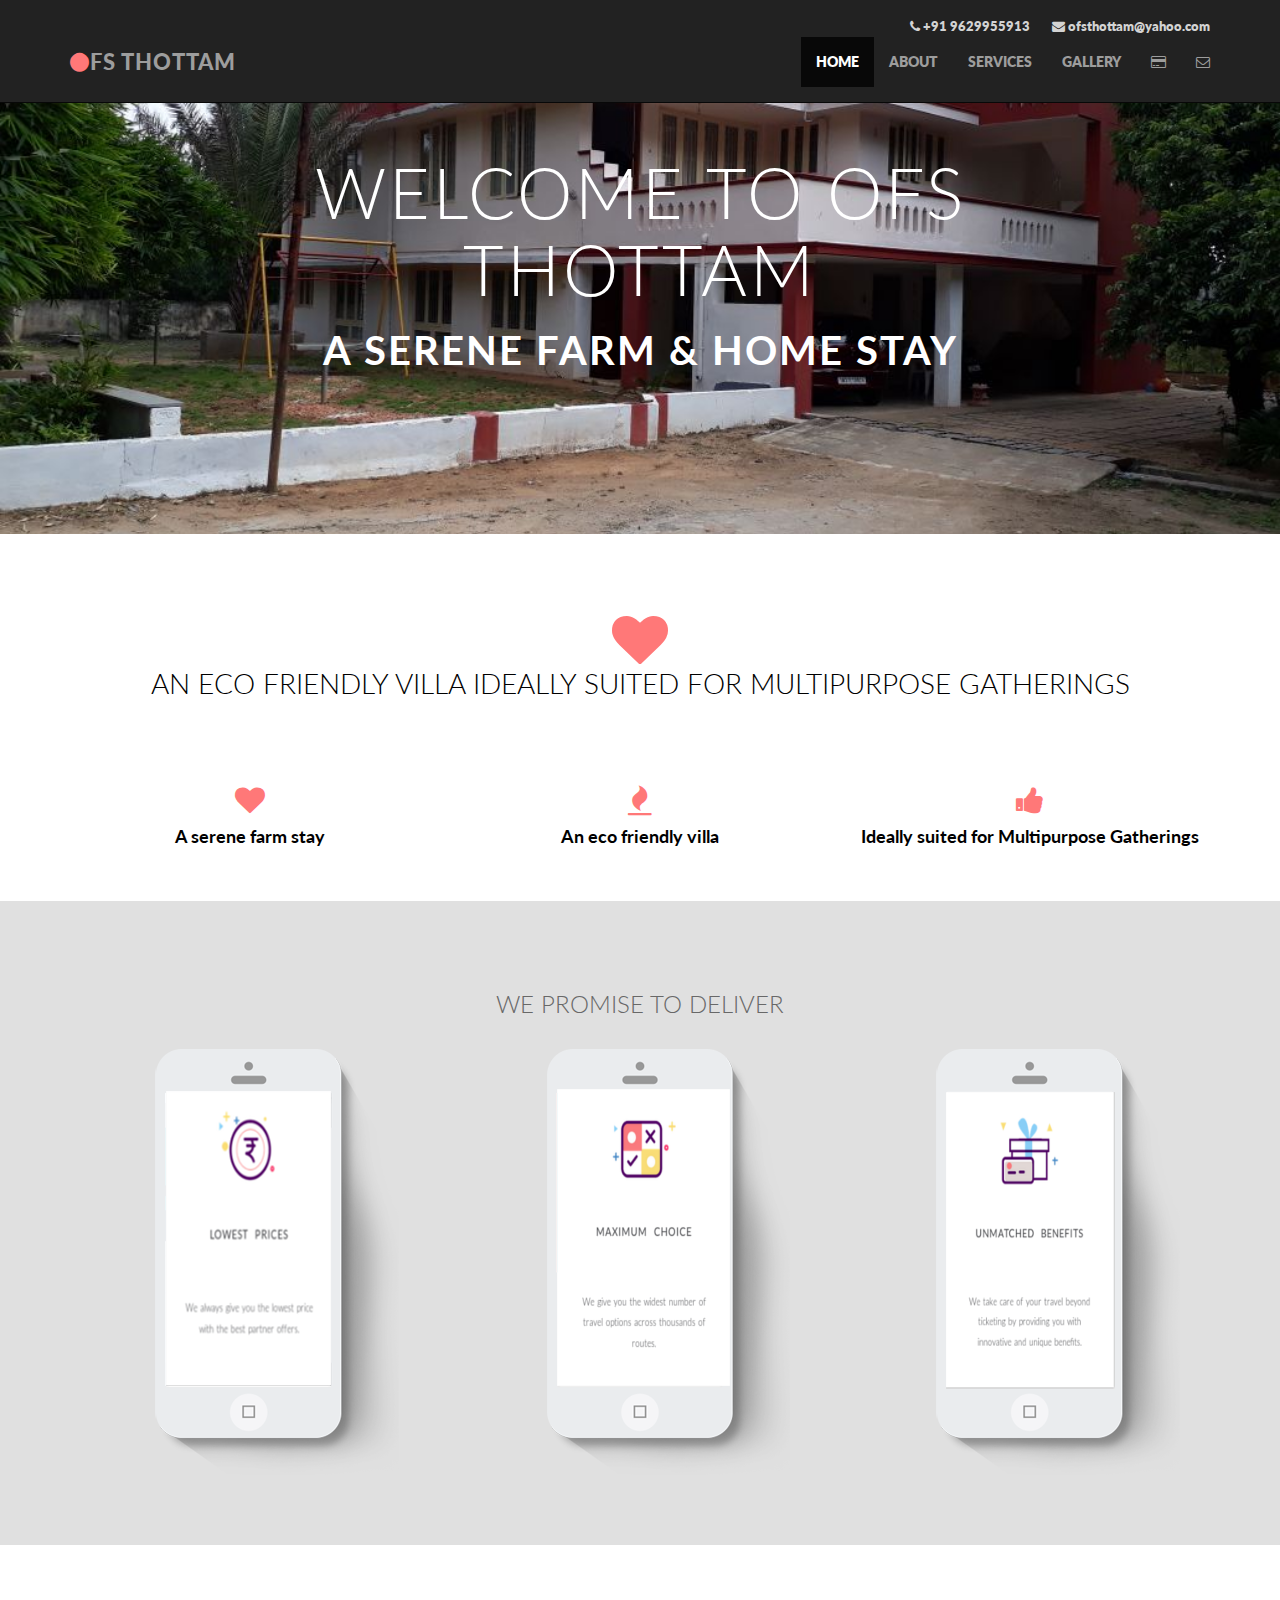
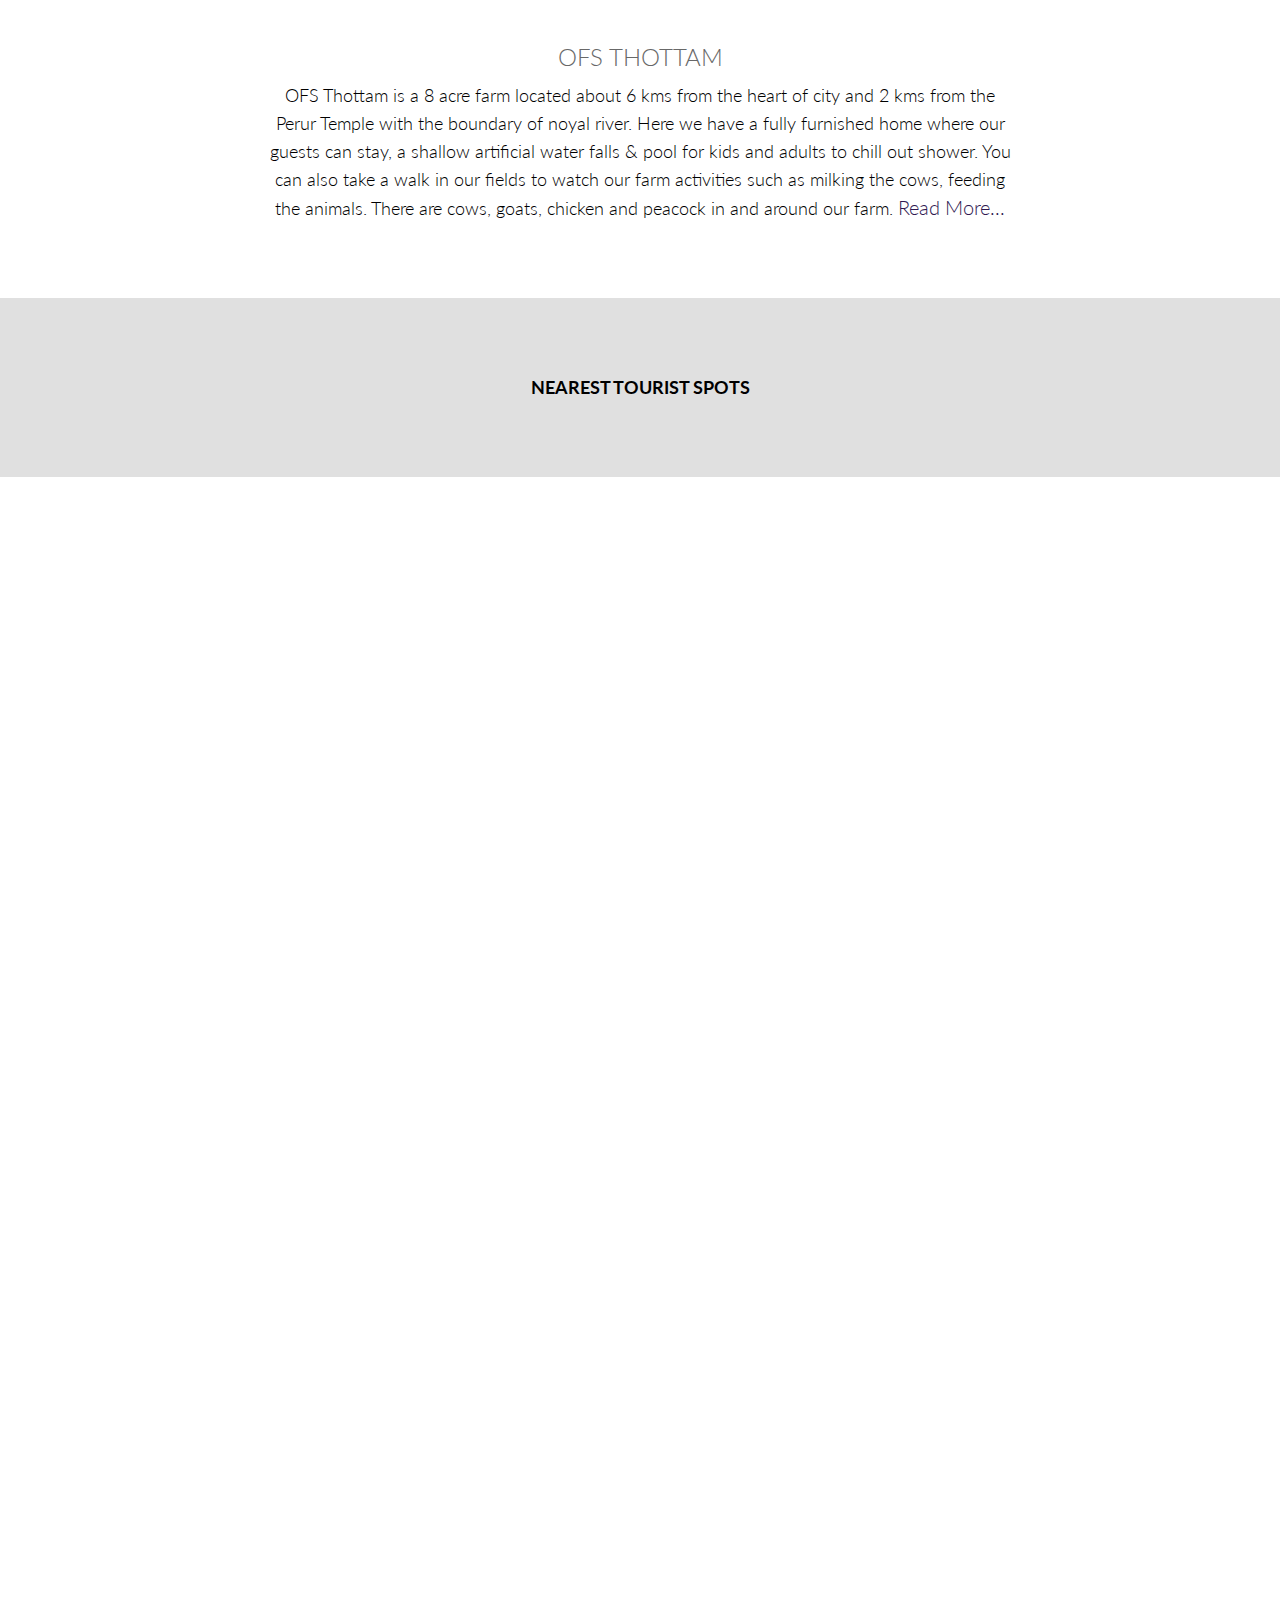
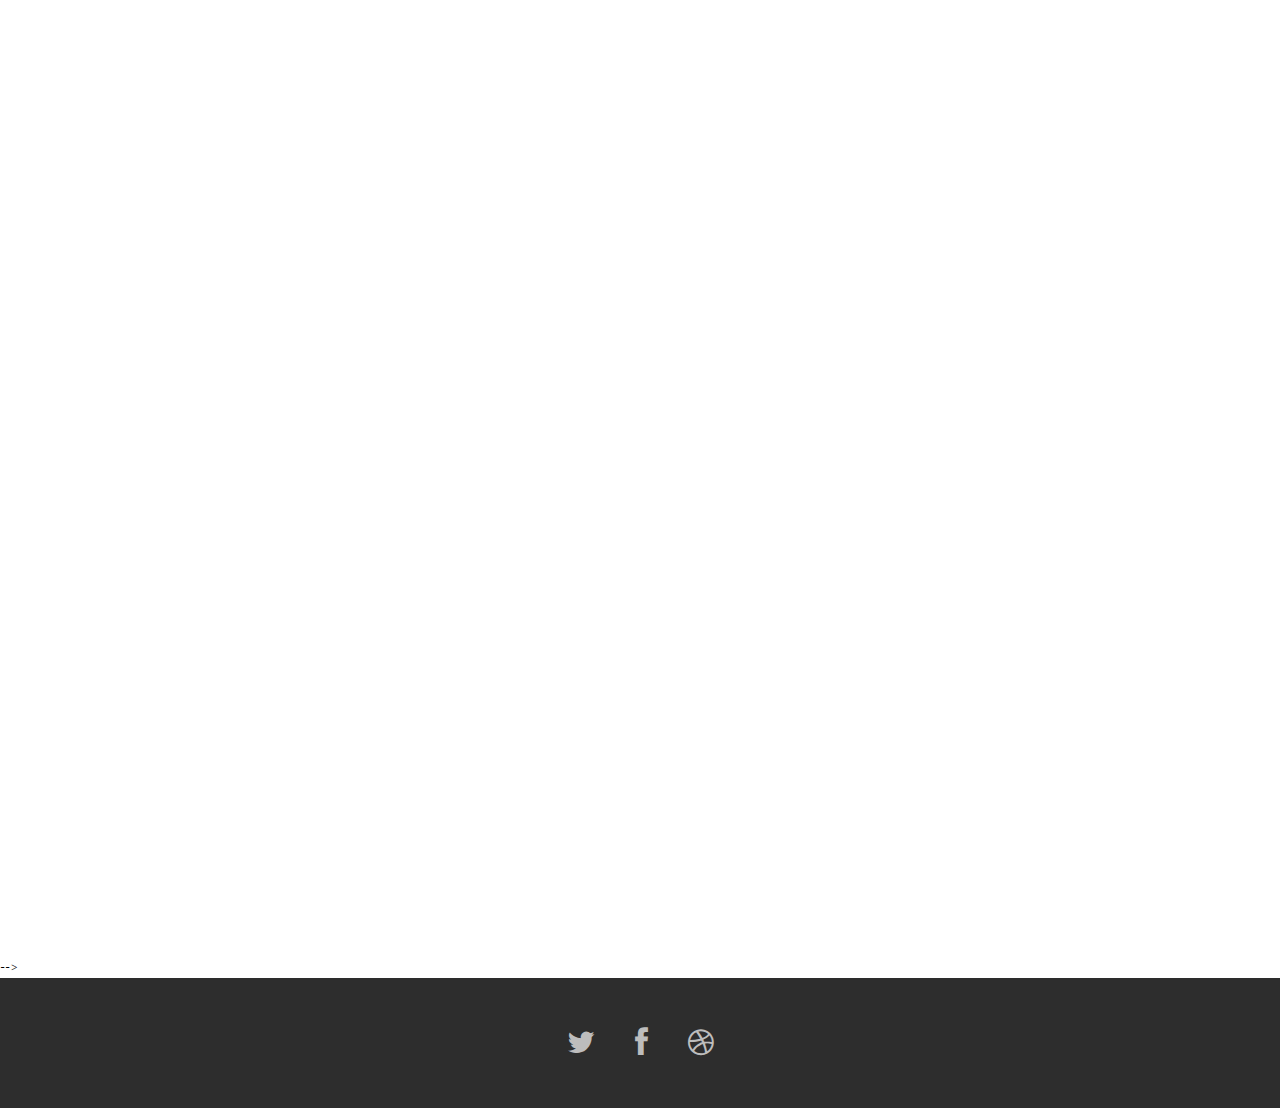
==== index.html @ 759bec83 "first" ====
<!DOCTYPE html>
<html lang="en">
  <head>
    <meta charset="utf-8">
    <meta http-equiv="X-UA-Compatible" content="IE=edge">
    <meta name="viewport" content="width=device-width, initial-scale=1.0">
    <meta name="description" content="">
    <meta name="author" content="">
    <link rel="shortcut icon" href="assets/ico/favicon.png">

    <title>OFS THOTTAM</title>

    <!-- Bootstrap core CSS -->
    <link href="assets/css/bootstrap.css" rel="stylesheet">
    <link href="assets/css/font-awesome.min.css" rel="stylesheet">

    <!-- Custom styles for this template -->
    <link href="assets/css/main.css" rel="stylesheet">
     <link href="css/bootstrap.min.css" rel="stylesheet">
    <link href="css/font-awesome.min.css" rel="stylesheet">
    <link href="css/animate.min.css" rel="stylesheet"> 
    <link href="css/lightbox.css" rel="stylesheet"> 
	<link href="css/main.css" rel="stylesheet">
	<link href="css/responsive.css" rel="stylesheet">



    
  </head>

  <body>


    <!-- Fixed navbar -->
    <div class="navbar navbar-inverse navbar-fixed-top">
    <div class="container">
            <div class="row">
                <div class="col-sm-12 overflow">
                   <div class="social-icons pull-right">
                        <ul class="nav nav-pills">
                            <li><a href="" style="font-size: 13px"><i class="fa fa-phone"></i> +91 9629955913
						</a></li>
                            <li><a href="" style="font-size: 13px"><i class="fa fa-envelope"></i> ofsthottam@yahoo.com</a></li>
                            <!-- <li><a href=""><i class="fa fa-google-plus"></i></a></li>
                            <li><a href=""><i class="fa fa-dribbble"></i></a></li>
                            <li><a href=""><i class="fa fa-linkedin"></i></a></li> -->
                        </ul>
                    </div> 
                </div>
             </div>
        </div>
      <div class="container">
        <div class="navbar-header">
           <button type="button" class="navbar-toggle" data-toggle="collapse" data-target=".navbar-collapse">
                        <span class="sr-only">Toggle navigation</span>
                        <span class="icon-bar"></span>
                        <span class="icon-bar"></span>
                        <span class="icon-bar"></span>
                    </button>
                    <!-- <a class="navbar-brand" href="index.html"><img src="ofs.png" class="img-circle" alt="Basica" width="80px" height="80px"></a> -->
          <!-- <center><img class="navbar-brand" src="ofs.png" width="50px" height="50px"> -->
          <a class="navbar-brand" href="index.html"><i class="fa fa-circle"></i>FS  THOTTAM </a>
        </div>
        <div class="collapse navbar-collapse">
          <ul class="nav navbar-nav navbar-right">
            <li class="active"><a href="index.html">HOME</a></li>
            <li><a href="about.html">ABOUT</a></li>
            <li><a href="services.html">SERVICES</a></li>
            <li><a href="works.html">GALLERY</a></li>
            <li><a data-toggle="modal" data-target="#myModal22" href="#myModal22"><i class="fa fa-credit-card"></i></a></li>
            <li><a data-toggle="modal" data-target="#myModal" href="#myModal"><i class="fa fa-envelope-o"></i></a></li>
          </ul>
        </div><!--/.nav-collapse -->
      </div>
    </div>
<br><br>
	<div id="headerwrap">
		<div class="container">
			<div class="row centered">
				<div class="col-lg-8 col-lg-offset-2">
				<h1>WELCOME TO OFS THOTTAM  </b></h1>
				<h2>A SERENE FARM  &  HOME STAY</h2>
				</div>
			</div><!-- row -->
		</div><!-- container -->
	</div><!-- headerwrap -->
	<div class="container w">
		<div class="row centered">
			<br><br>
			<div class="col-lg-12">
				<i class="fa fa-heart" style="font-size: 4em;"></i>
				<!-- <h4>DESIGN</h4> -->
				<p style="font-size: 2em;">AN ECO FRIENDLY VILLA
                 IDEALLY SUITED FOR MULTIPURPOSE GATHERINGS</p>
			</div>
		</div>
	</div>


	<div class="container w">
		<div class="row centered">
			<br><br>
			<div class="col-lg-4">
				<i class="fa fa-heart"></i>
				<h4>A serene farm stay</h4>
				<!-- <p>There are many variations of passages of Lorem Ipsum available, but the majority have suffered alteration in some form, by injected humour, or randomised words which don't look even believable.</p> -->
			</div><!-- col-lg-4 -->

			<div class="col-lg-4">
				<i class="fa fa-fire"></i>
				<h4>An eco friendly villa  </h4>
				<!-- <p>There are many variations of passages of Lorem Ipsum available, but the majority have suffered alteration in some form, by injected humour, or randomised words which don't look even believable.</p> -->
			</div><!-- col-lg-4 -->

			<div class="col-lg-4">
				<i class="fa fa-thumbs-up"></i>
				<h4>Ideally suited for Multipurpose Gatherings</h4>
				<!-- <p>There are many variations of passages of Lorem Ipsum available, but the majority have suffered alteration in some form, by injected humour, or randomised words which don't look even believable.</p> -->
			</div><!-- col-lg-4 -->
		</div><!-- row -->
		<br>
		<br>
	</div><!-- container -->


	<!-- PORTFOLIO SECTION -->
	<div id="dg">
		<div class="container">
			<div class="row centered">
				<h2>WE PROMISE TO DELIVER</h2>
				<br>
				<div class="col-lg-4">
					<div class="tilt">
					<a href="#"><img src="assets/img/p01.png" alt=""></a>
					</div>
				</div>

				<div class="col-lg-4">
					<div class="tilt">
					<a href="#"><img src="assets/img/p03.png" alt=""></a>
					</div>
				</div>

				<div class="col-lg-4">
					<div class="tilt">
					<a href="#"><img src="assets/img/p02.png" alt=""></a>
					</div>
				</div>
			</div><!-- row -->
		</div><!-- container -->
	</div><!-- DG -->


	<!-- FEATURE SECTION -->
	<div class="container wb">
		<div class="row centered">
			<br><br>
			<div class="col-lg-8 col-lg-offset-2">
				<h2>OFS THOTTAM</h2>
					<p style="font-size: 18px">OFS Thottam is  a  8 acre farm located about 6 kms from the heart of city and 2 kms from the Perur Temple with the boundary of noyal river. Here we have a fully furnished home where our guests can stay, a shallow artificial water falls &  pool for kids and adults to chill out shower.  You can also   take a walk in our fields to watch our farm activities such as milking the cows, feeding the animals.  There are cows, goats, chicken and peacock in and around our farm.<a href="about.html" style="color:#2f1951;font-size: 20px;"> Read More...</a></p>
			<p><br/><br/></p>
			</div>
			<div class="col-lg-2"></div>
		
		</div><!-- row -->
	</div><!-- container -->
	<div id="dg">
		<div class="container">
			<div class="row centered">
				<h4>NEAREST TOURIST  SPOTS</h4>
				
				</div>
				</div>
				</div>
		  <section id="features">
        <div class="container">
            <div class="row">
                <div class="single-features">
                    <div class="col-sm-5 wow fadeInLeft" data-wow-duration="500ms" data-wow-delay="300ms">
                        <img src="images/1v.jpg" class="img-responsive" alt="">
                    </div>
                    <div class="col-sm-6 wow fadeInRight" data-wow-duration="500ms" data-wow-delay="300ms">
                        <h2>ISHA YOGA</h2>
                        <P>The foothills of the Velliangiri mountains, forty kilometers from the city of Coimbatore in South India, serve as home for the Isha Yoga Center. The Center is dedicated to fostering inner transformation and creating an established state of wellbeing in individuals. The large residential facility houses an active international community of brahmacharis, full-time volunteers and visitors. Established by Sadhguru as a powerful sthana (a center for inner growth), it is unique in its offering of all the four paths of yoga – gnana (knowledge), karma (action), kriya (energy) and bhakti (devotion). Every week, thousands of people converge at the center to seek out inner peace and wellbeing, making it a vibrant hub of spiritual growth and activity.</P>
                    </div>
                </div><br>
                <div class="single-features">
                    <div class="col-sm-6 col-sm-offset-1 align-right wow fadeInLeft" data-wow-duration="500ms" data-wow-delay="300ms">
                        <h2>KOVAI KUTRALAM</h2>
                        <P>Kovai Kutralam falls is an exhilarating water fall located in the scenic region of Siruvani. The water fall is about 37 kilometers away from Coimbatore city and the water fall is predominantly manifested for its exaltedness.The water fall is set in the deepest fragment of the impenetrable woodland and due to this reason vacationers are not conceded to visit the falls after 5 pm. The key inception of drinking water in Coimbatore is supplied by Siruvani. Tourists cannot make their visit to this falls anytime because only few numbers of buses are available to visit the place. With a sterling panoramic view, the dam is a place that will leave you not just enchanted but also fill you with inner joy.  </P>
                    </div>
                    <div class="col-sm-5 wow fadeInRight" data-wow-duration="500ms" data-wow-delay="300ms">
                        <img src="images/2v.jpg" class="img-responsive" alt="">
                    </div>
                </div>
                <div class="single-features">
                    <div class="col-sm-5 wow fadeInLeft" data-wow-duration="500ms" data-wow-delay="300ms">
                        <img src="images/3v.jpg" class="img-responsive" alt="">
                    </div>
                    <div class="col-sm-6 wow fadeInRight" data-wow-duration="500ms" data-wow-delay="300ms">
                        <h2>VAIDEHI FALLS</h2>
                        <P> Vaideki Falls is a waterfall situated in the outskirts of Coimbatore city about 35 km (22 mi) from Coimbatore. It is located at a distance of 23 Kms from Perur. The nearest village is Narasipuram. This waterfall used to be called "Tholayira Murthi Kandi", in Tamil Tholayiram stands for the number nine hundred, word Murthy has several interpretations, one is The Lord, another means Manifestation. Kandi is the word for (water) fall. The waterfall derives the present name after the movie "Vaithegi Kathirunthal" by director R. Sundarrajan. The location is now a popular tourist spot in the City of Coimbatore. It is not well connected with good transport facilities. Nowadays visitors are not allowed due to disturbance from wild animals.</P>
                    </div>
                </div>
                  <div class="single-features">
                    <div class="col-sm-6 col-sm-offset-1 align-right wow fadeInLeft" data-wow-duration="500ms" data-wow-delay="300ms">
                        <h2>PERUR TEMPLE </h2>
                        <P>Perur Pateeswarar Temple is a Hindu temple dedicated to Shiva located at Perur, in western part of Coimbatore in state of Tamil Nadu in India. The temple was built by Karikala Chola.The temple is located 7 km west of the Noyyal River and has been patronized by poets like Arunagirinathar and Kachiappa Munivar. Lord Shiva, known as ‘Patteeswarar’, is the presiding deity of this temple together with his consort Parvati, who is known as ‘Pachainayaki’. The deity is believed to be ‘Swayambu Lingam’ (self emerged). The pillars raised in this temple depict the architectural prowess of the Tamil sculptors.</P>
                    </div>
                    <div class="col-sm-5 wow fadeInRight" data-wow-duration="500ms" data-wow-delay="300ms">
                        <img src="images/4v.jpg" class="img-responsive" alt="">
                    </div>
                </div>
                 <div class="single-features">
                    <div class="col-sm-5 wow fadeInLeft" data-wow-duration="500ms" data-wow-delay="300ms">
                        <img src="images/5v.jpg" class="img-responsive" alt="">
                    </div>
                    <div class="col-sm-6 wow fadeInRight" data-wow-duration="500ms" data-wow-delay="300ms">
                        <h2>VELLIANGIRI HILLS</h2>
                        <P>The Velliangiri Mountains, (Tamil: வெள்ளியங்கிரி மலை) a part of the Nilgiri Biosphere Reserve, are situated at the Western Ghats border of Coimbatore district, Tamil Nadu bordering Palakkad District, Kerala. Known as the "Thenkailayam (Tamil: தென்கயிலை) - Kailash of the South", these mountains are held and revered on par with spiritually most powerful place on the planet - Mount Kailash, the legendary abode of Lord Shiva. On the top of the Velliangiri Mountains, Shiva is worshipped as Swayambhu, one who is self-created and in this form, he graces the devotees.</P>
                    </div>
                </div>
            </div>
        </div>
    </section>


	
	
	
	<!-- <div id="r">
		<div class="container">
			<div class="row centered">
				<div class="col-lg-8 col-lg-offset-2">
					
				</div>
			</div> --><!-- row -->
		<!-- </div> --><!-- container -->
	<!-- </div><! -- r wrap --> -->
	
	
	<!-- FOOTER -->
	<div id="f">
		<div class="container">
			<div class="row centered">
				<a href="#"><i class="fa fa-twitter"></i></a><a href="#"><i class="fa fa-facebook"></i></a><a href="#"><i class="fa fa-dribbble"></i></a>
		
			</div><!-- row -->
		</div><!-- container -->
	</div><!-- Footer -->


	<!-- MODAL FOR CONTACT -->
	<!-- Modal -->
	<div class="modal fade" id="myModal" tabindex="-1" role="dialog" aria-labelledby="myModalLabel" aria-hidden="true">
	  <div class="modal-dialog">
	    <div class="modal-content">
	      <div class="modal-header">
	        <button type="button" class="close" data-dismiss="modal" aria-hidden="true">&times;</button>
	        <h4 class="modal-title" id="myModalLabel">contact us</h4>
	      </div>
	      <div class="modal-body">
		        <div class="row centered">
		        	<p>We are available 24/7, so don't hesitate to contact us.</p>
		        	<p>   
		        		PERUR – VEDAPATTI ROAD<br/>
						COIMBATORE -641007 <br/>
						+91 9629955913<br/>
						ofsthottam@yahoo.com
		        	</p>
		        	<div id="mapwrap">
		<iframe src="https://www.google.com/maps/embed?pb=!1m18!1m12!1m3!1d2769.341946003154!2d76.88821850114051!3d11.005506351302156!2m3!1f0!2f0!3f0!3m2!1i1024!2i768!4f13.1!3m3!1m2!1s0x3ba85f1debcfaf1f%3A0x63cab3517103641f!2sVedapatti+Rd%2C+Coimbatore%2C+Tamil+Nadu!5e0!3m2!1sen!2sin!4v1515774772477" width="100%" height="300" frameborder="0" style="border:0" allowfullscreen></iframe>
					</div>	
		        </div>
	      </div>
	      <div class="modal-footer">
	        <button type="button" class="btn btn-danger" data-dismiss="modal">Save & Go</button>
	      </div>
	    </div><!-- /.modal-content -->
	  </div><!-- /.modal-dialog -->
	</div><!-- /.modal -->

	<div class="modal fade" id="myModal22" tabindex="-1" role="dialog" aria-labelledby="myModalLabel" aria-hidden="true">
	  <div class="modal-dialog">
	    <div class="modal-content">
	      <div class="modal-header">
	        <button type="button" class="close" data-dismiss="modal" aria-hidden="true">&times;</button>
	        <h4 class="modal-title" id="myModalLabel">BOOKINGS</h4>
	      </div>
	      <div class="modal-body">
		        <div class="row centered">
		        	<p>For bookings please call us in  +91 9629955913 and check the availability. On confirmation the guest have to provide their valid photo ID  and address  proof to our email at <h4>ofsthottam@yahoo.com </h4> . we will provide our bank account details for making advance and you have to pay the balance amount at the time of check out in cash only.</p>
		        	
		        	
	      </div>
	      <div class="modal-footer">
	        <button type="button" class="btn btn-danger" data-dismiss="modal">Save & Go</button>
	      </div>
	    </div><!-- /.modal-content -->
	  </div><!-- /.modal-dialog -->
	</div><!-- /.modal -->


    <!-- Bootstrap core JavaScript
    ================================================== -->
    <!-- Placed at the end of the document so the pages load faster -->
    <script src="https://code.jquery.com/jquery-1.10.2.min.js"></script>
    <script src="assets/js/bootstrap.min.js"></script>
    <script type="text/javascript" src="js/jquery.js"></script>
    <script type="text/javascript" src="js/bootstrap.min.js"></script>
    <script type="text/javascript" src="js/lightbox.min.js"></script>
    <script type="text/javascript" src="js/wow.min.js"></script>
    <script type="text/javascript" src="js/main.js"></script>   
</body>
  </body>
</html>
---- assets/css/main.css ----
/*
 * Author: Carlos Alvarez
 * URL: http://alvarez.is
 *
 * Project Name: SPOT - Free Bootstrap 3 Theme
 * Version: 1.0
 * URL: http://blacktie.co
 */
 
/* FONTS */
@import url(http://fonts.googleapis.com/css?family=Lato:300,400,700,900);
@import url(http://fonts.googleapis.com/css?family=Raleway:400,300,700,900);

/* OVERALL ASPECT */

body {
  background-color: #f2f2f2;
    font-family: "Lato";
    font-weight: 300;
    font-size: 16px;
    color: #555;

    -webkit-font-smoothing: antialiased;
    -webkit-overflow-scrolling: touch;
    
    margin-top: 70px;
}

/* Titles */
h1, h2, h3, h4, h5, h6 {
    font-family: "Raleway";
    font-weight: 300;
    color: #333;
}


/* Paragraph & Typographic */
p {
    line-height: 28px;
    margin-bottom: 25px;
}

.centered {
    text-align: center;
}

/* Links */
a {
    color: #f85c37;
    word-wrap: break-word;

    -webkit-transition: color 0.1s ease-in, background 0.1s ease-in;
    -moz-transition: color 0.1s ease-in, background 0.1s ease-in;
    -ms-transition: color 0.1s ease-in, background 0.1s ease-in;
    -o-transition: color 0.1s ease-in, background 0.1s ease-in;
    transition: color 0.1s ease-in, background 0.1s ease-in;
}

a:hover,
a:focus {
    color: #7b7b7b;
    text-decoration: none;
    outline: 0;
}

a:before,
a:after {
    -webkit-transition: color 0.1s ease-in, background 0.1s ease-in;
    -moz-transition: color 0.1s ease-in, background 0.1s ease-in;
    -ms-transition: color 0.1s ease-in, background 0.1s ease-in;
    -o-transition: color 0.1s ease-in, background 0.1s ease-in;
    transition: color 0.1s ease-in, background 0.1s ease-in;
}

 hr {
    display: block;
    height: 1px;
    border: 0;
    border-top: 1px solid #ccc;
    margin: 1em 0;
    padding: 0;
}


.navbar {
	font-weight: 800;
	font-size: 14px;
	padding-top: 15px;
	padding-bottom: 15px;
}

.navbar-inverse {
	background: #2d2d2d;
	border-color: #2d2d2d;
}

.navbar-inverse .navbar-nav > .active > a {
	background: #ff7878
}

.navbar-inverse .navbar-brand {
	color: #999999;
	font-weight: bolder;
	font-size: 22px;
	letter-spacing: 1px;
}

.navbar-inverse .navbar-brand i {
	color: #ff7878;
	font-size: 22px;
	letter-spacing: 1px;
}

/*TILT*/
.tilt {
  -webkit-transition: all 0.5s ease;
     -moz-transition: all 0.5s ease;
       -o-transition: all 0.5s ease;
      -ms-transition: all 0.5s ease;
          transition: all 0.5s ease;
}
 
.tilt:hover {
  -webkit-transform: rotate(-10deg);
     -moz-transform: rotate(-10deg);
       -o-transform: rotate(-10deg);
      -ms-transform: rotate(-10deg);
          transform: rotate(-10deg);
}

/* ==========================================================================
   Wrap Sections
   ========================================================================== */

#headerwrap {
	background: url(../img/2.jpeg) no-repeat center top;
	margin-top: -10px;
	padding-top:20px;
	text-align:center;
	background-attachment: relative;
	background-position: center center;
	min-height: 500px;
	width: 100%;
	
    -webkit-background-size: 100%;
    -moz-background-size: 100%;
    -o-background-size: 100%;
    background-size: 100%;

    -webkit-background-size: cover;
    -moz-background-size: cover;
    -o-background-size: cover;
    background-size: cover;
}

#headerwrap h1 {
	margin-top: 100px;
	color: white;
	font-size: 70px;
	font-weight: 300;
	letter-spacing: 3px;
}

#headerwrap h2 {
	color: white;
	font-size: 40px;
	font-weight: 700;
	letter-spacing: 2px;
	text-transform: uppercase;
}

/* Dark Grey Wrap */
#dg {
	background: #e0e0e0;
	padding-top: 70px;
	padding-bottom: 70px;
	text-align: center;
}

#dg h4 {
	font-weight: 700;
}

/* Light Grey */
#lg {
	background: #ebebeb;
	padding-top: 70px;
	padding-bottom: 70px;
	text-align: center;
}

#lg h4 {
	font-weight: 700;
}


/* Red Wrap */
#r {
	background: #ff7878;
	padding-top: 35px;
	padding-bottom: 35px;
}

#r h4 {
	color: white;
	font-weight: 700;
}

#r p {
	color: white;
}

/* Blue Wrap */

#blue {
	background: #3498db;
	padding-top: 35px;
	padding-bottom: 35px;
}

#blue h4 {
	color: white;
	font-weight: 700;
}

#blue p {
	color: white;
}



/* Footer Wrap */
#f {
	background: #2d2d2d;
	padding-top: 30px;
	padding-bottom: 30px;
}

#f i {
	color: #bdbdbd;
	font-size: 30px;
	padding: 20px;
}

#f i:hover {
	color: #ff7878;
}

/****** SECTIONS *****/

.w {
	padding-top: 35px;
}

.w h4 {
	font-weight: 700;
}

.w i {
	color: #ff7878;
	font-size: 30px;
}


.wb {
	padding-top: 35px;
	margin-bottom: 0px;
}

.wb h4 {
	font-weight: 700;
}

.desc {
	padding-top: 35px;
}

.desc h4 {
	font-weight: 700;
}

.desc i {
	color: #ff7878;
	font-size: 12px;
	padding: 5px;
}

/***** MODAL CONTACT *****/
.modal-content {
	border-radius: 0px;

}

.modal-header {
	background: #bdbdbd;
	color: white;
}

.modal-header h4 {
	font-weight: 700;
}

.modal-body {
	background: #f2f2f2;
    font-family: "Lato";
    font-weight: 300;
    font-size: 16px;
    color: #555;
}

.modal-footer {
	background: #f2f2f2;
	margin-top: 0px; 
}

/* ==========================================================================
   Pricing Tables
   ========================================================================== */
   
.pricing-option {
    padding-bottom: 40px;
}

.pricing-option .pricing-top {
    position: relative;
    background: #222;
    color: white;
    text-align: center;
    font-weight: bold;

    padding: 40px 20px 30px 20px;
    -webkit-box-sizing: border-box;
    -moz-box-sizing: border-box;
    box-sizing: border-box;
}

.pricing-option .pricing-top .special-label {
    display: block;
    width: 100%;
    position: absolute;
    top: 0;
    left: 0;
    background: #1abc9c;
    text-transform: uppercase;
    font-size: 15px;
    font-weight: bold;
    padding: 3px 0;
}

.special .pricing-top {
    background: black;
}

.pricing-option .pricing-edition {
    text-transform: uppercase;
    display: block;
    font-size: 25px;
    letter-spacing: 8px;
}

.pricing-option .price {
    display: inline-block;
    position: relative;
}

.pricing-option .price sup {
    position: absolute;
    top: 50px;
    left: -10px;
    font-size: 24px;
}

.pricing-option .price .price-amount {
    font-size: 108px;
    letter-spacing: -4px;
}

.pricing-option .price small {
    position: relative;
    left: -10px;
    font-size: 18px;
}

.pricing-option ul {
    list-style: none;
    margin: 0;
    background: #eee;
    text-align: center;
    padding-left: 0px;
}

.pricing-option ul li {
    border-bottom: solid 1px #e1e1e1;
    padding-top: 20px;
    padding-bottom: 20px;
}

.pricing-option .pricing-signup {
    display: block;
    text-align: center;
    font-size: 18px;
    font-weight: bold;
    padding: 15px 10px;
    color: white;
    background: #1abc9c;
}

.pricing-option .pricing-signup:hover {
    background: #ff7878;
}
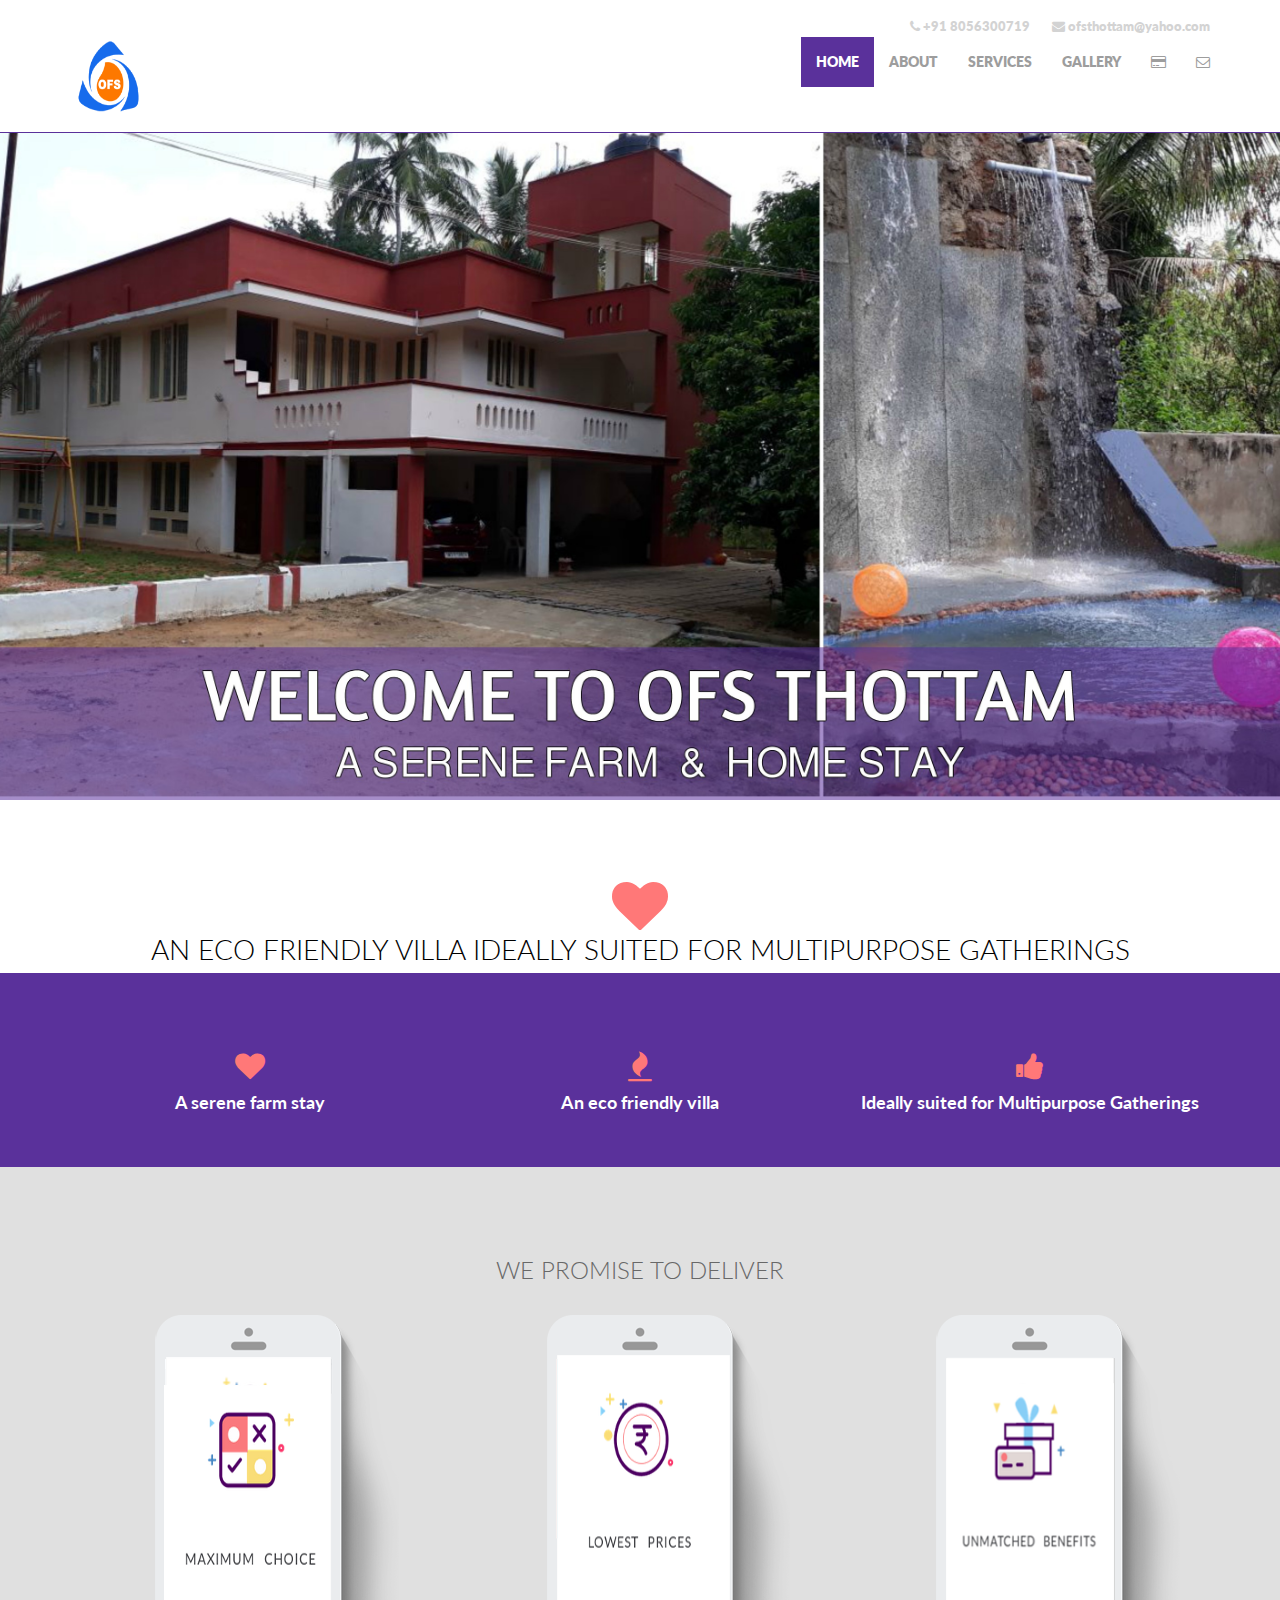
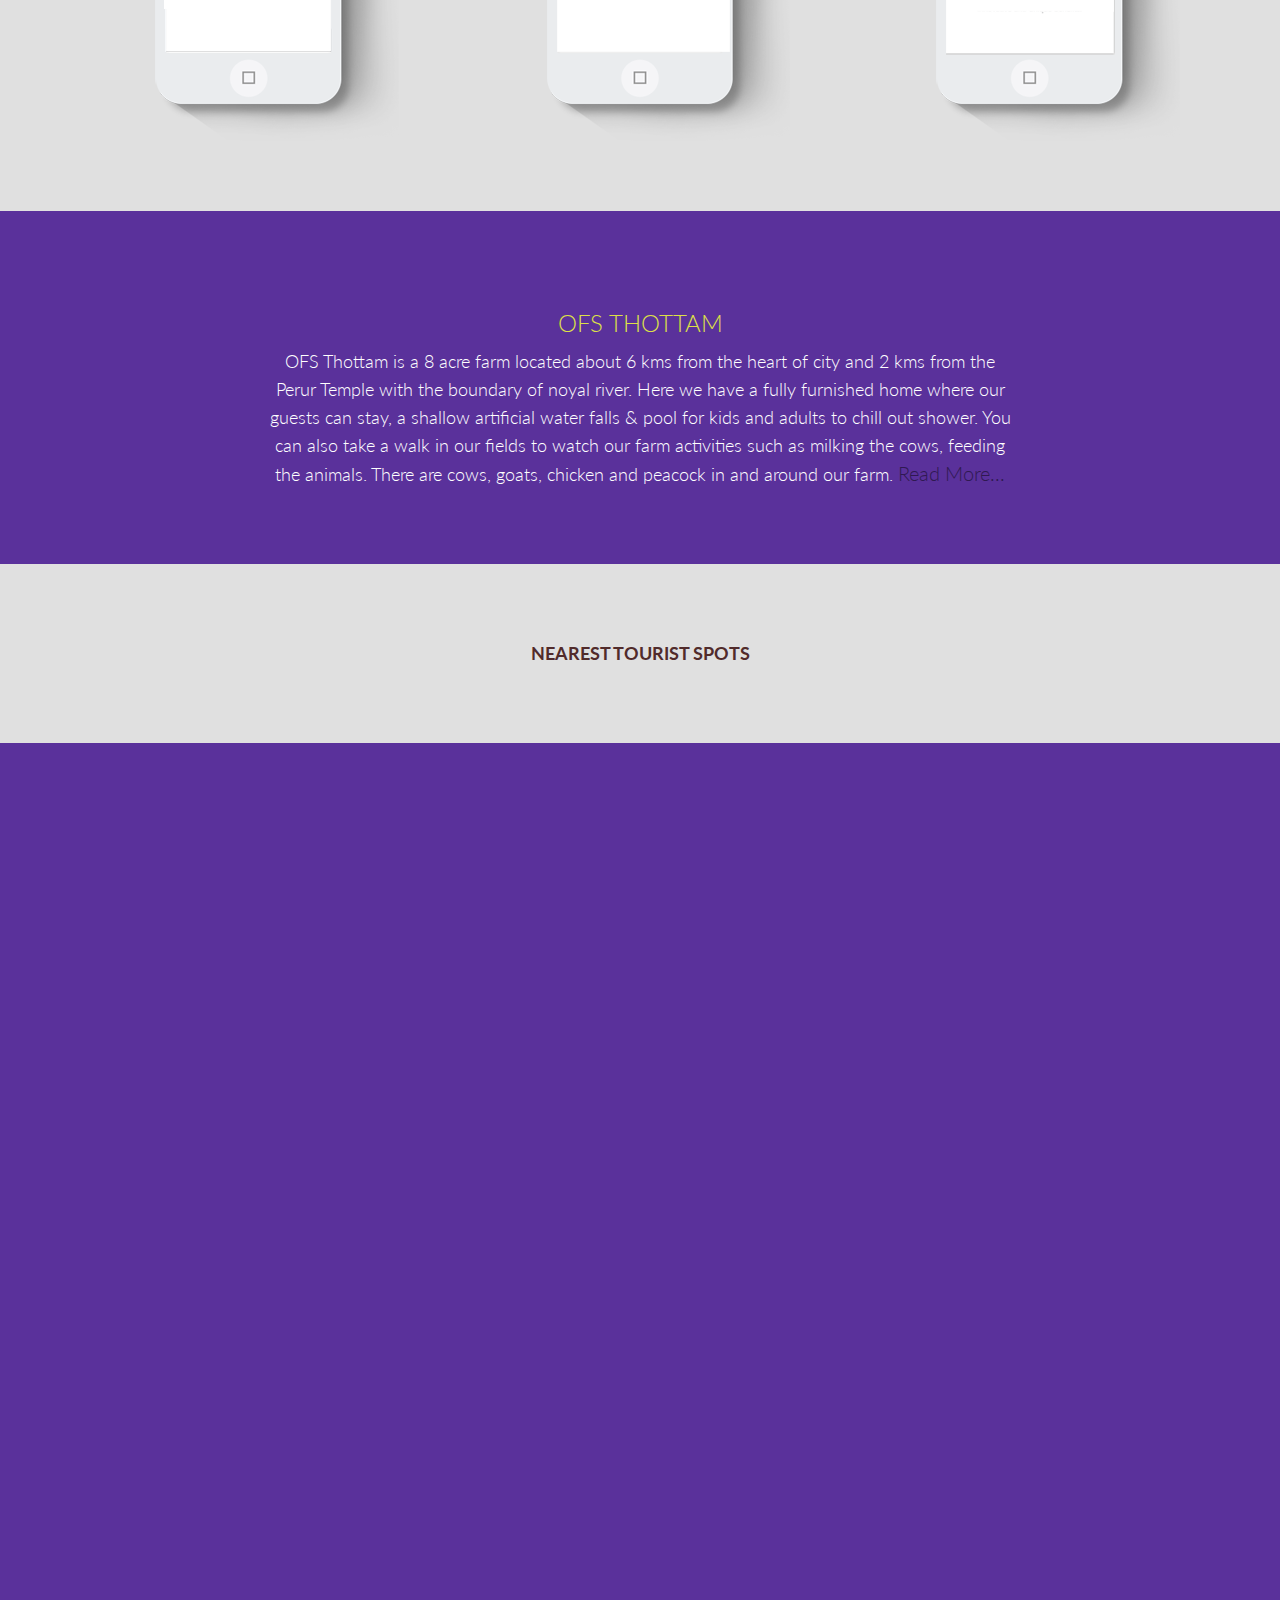
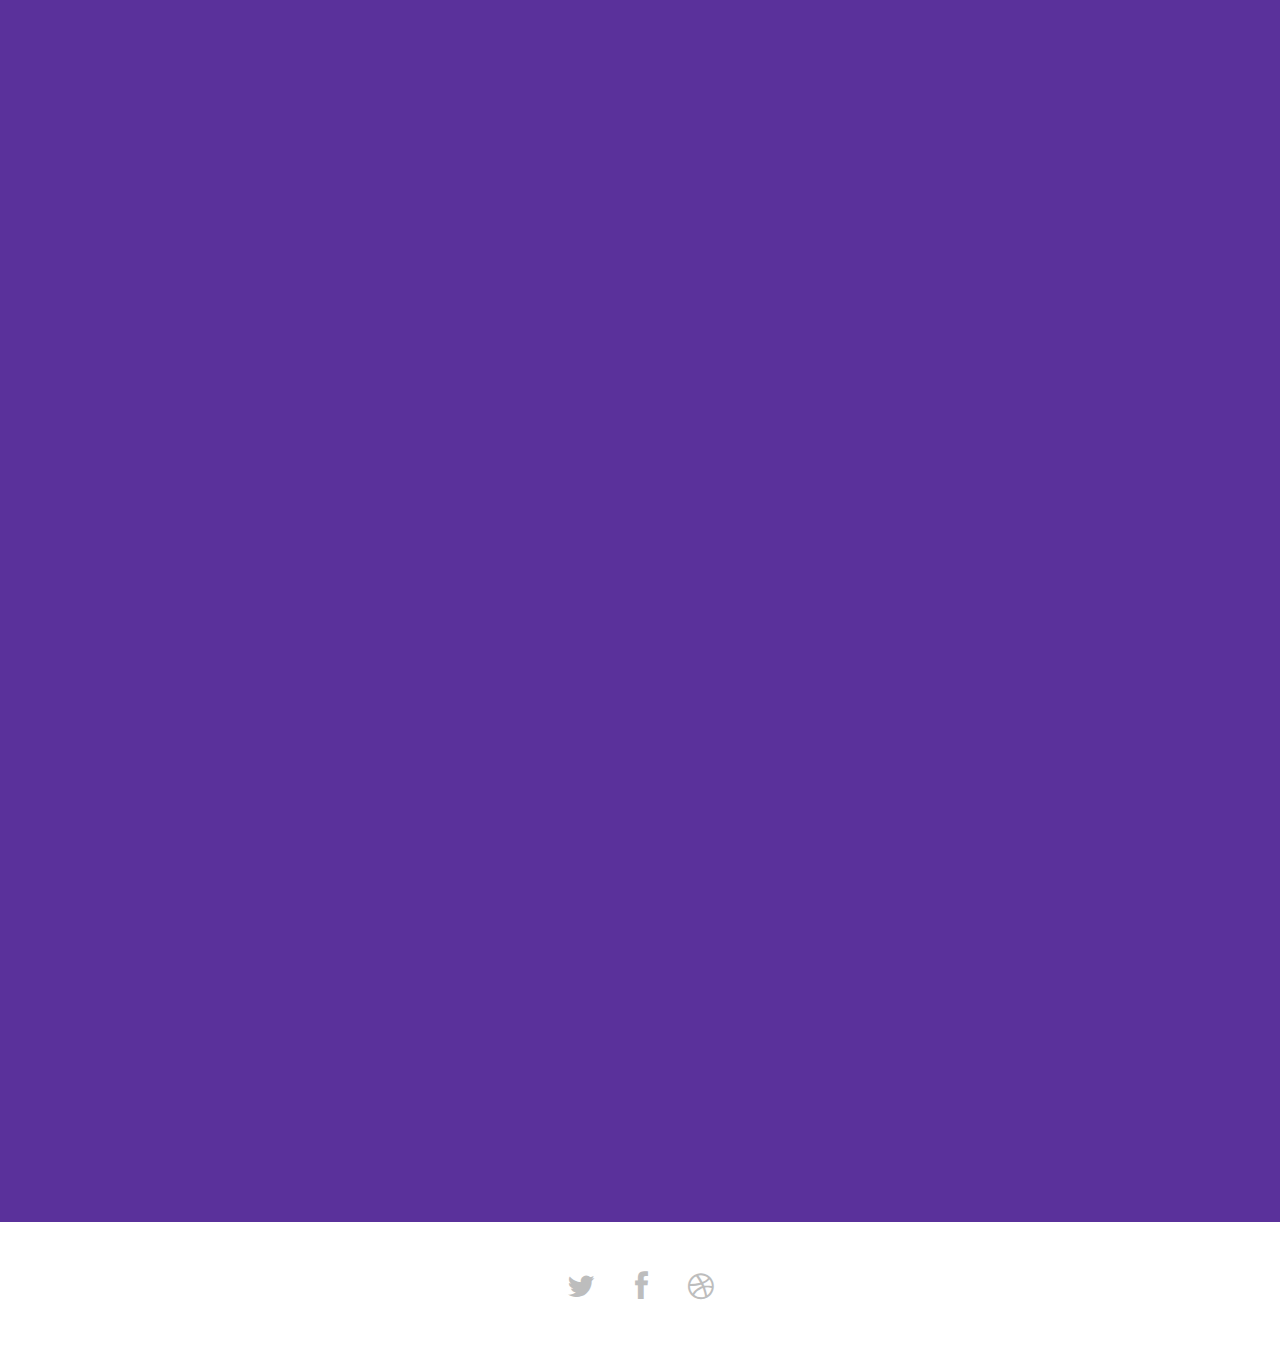
==== commit dc4fc40d: "new comm" ====
--- a/index.html
+++ b/index.html
@@ -22,6 +22,7 @@
     <link href="css/lightbox.css" rel="stylesheet"> 
 	<link href="css/main.css" rel="stylesheet">
 	<link href="css/responsive.css" rel="stylesheet">
+	
 
 
 
@@ -32,13 +33,13 @@
 
 
     <!-- Fixed navbar -->
-    <div class="navbar navbar-inverse navbar-fixed-top">
+    <div class="navbar navbar-inverse navbar-fixed-top" style="background-color: #fff">
     <div class="container">
             <div class="row">
                 <div class="col-sm-12 overflow">
                    <div class="social-icons pull-right">
                         <ul class="nav nav-pills">
-                            <li><a href="" style="font-size: 13px"><i class="fa fa-phone"></i> +91 9629955913
+                            <li><a href="" style="font-size: 13px"><i class="fa fa-phone"></i> +91 8056300719
 						</a></li>
                             <li><a href="" style="font-size: 13px"><i class="fa fa-envelope"></i> ofsthottam@yahoo.com</a></li>
                             <!-- <li><a href=""><i class="fa fa-google-plus"></i></a></li>
@@ -57,32 +58,32 @@
                         <span class="icon-bar"></span>
                         <span class="icon-bar"></span>
                     </button>
-                    <!-- <a class="navbar-brand" href="index.html"><img src="ofs.png" class="img-circle" alt="Basica" width="80px" height="80px"></a> -->
-          <!-- <center><img class="navbar-brand" src="ofs.png" width="50px" height="50px"> -->
-          <a class="navbar-brand" href="index.html"><i class="fa fa-circle"></i>FS  THOTTAM </a>
+                    <a href="index.html"><img src="ofs1.png" class="img-circle" alt="Basica" width="80px" height="80px"></a>
+         <!--  <center><img class="navbar-brand" src="ofs1.png" width="100px" height="100px"> -->
+          <!-- <a class="navbar-brand" href="index.html"><i class="fa fa-circle"></i>FS  THOTTAM </a> -->
         </div>
         <div class="collapse navbar-collapse">
           <ul class="nav navbar-nav navbar-right">
             <li class="active"><a href="index.html">HOME</a></li>
-            <li><a href="about.html">ABOUT</a></li>
-            <li><a href="services.html">SERVICES</a></li>
-            <li><a href="works.html">GALLERY</a></li>
-            <li><a data-toggle="modal" data-target="#myModal22" href="#myModal22"><i class="fa fa-credit-card"></i></a></li>
-            <li><a data-toggle="modal" data-target="#myModal" href="#myModal"><i class="fa fa-envelope-o"></i></a></li>
+            <li><a href="about.html" onMouseOver="this.style.color='#5a319b'" onMouseOut="this.style.color='#9d9d9d'">ABOUT</a></li>
+            <li><a href="services.html" onMouseOver="this.style.color='#5a319b'" onMouseOut="this.style.color='#9d9d9d'">SERVICES</a></li>
+            <li><a href="works.html" onMouseOver="this.style.color='#5a319b'" onMouseOut="this.style.color='#9d9d9d'">GALLERY</a></li>
+            <li><a data-toggle="modal" data-target="#myModal22" href="#myModal22" onMouseOver="this.style.color='#5a319b'" onMouseOut="this.style.color='#9d9d9d'"><i class="fa fa-credit-card"></i></a></li>
+            <li><a data-toggle="modal" data-target="#myModal" href="#myModal" onMouseOver="this.style.color='#5a319b'" onMouseOut="this.style.color='#9d9d9d'"><i class="fa fa-envelope-o"></i></a></li>
           </ul>
         </div><!--/.nav-collapse -->
       </div>
     </div>
-<br><br>
+<br><br><br><br><br>
 	<div id="headerwrap">
 		<div class="container">
-			<div class="row centered">
+			<!-- <div class="row centered">
 				<div class="col-lg-8 col-lg-offset-2">
 				<h1>WELCOME TO OFS THOTTAM  </b></h1>
-				<h2>A SERENE FARM  &  HOME STAY</h2>
-				</div>
-			</div><!-- row -->
-		</div><!-- container -->
+				<h2 style="color: #dde047">A SERENE FARM  &  HOME STAY</h2>
+				</div>
+			</div> --> <!-- -->
+		 </div> <!-- container-->
 	</div><!-- headerwrap -->
 	<div class="container w">
 		<div class="row centered">
@@ -95,7 +96,7 @@
 			</div>
 		</div>
 	</div>
-
+     <div style="background-color: #5a319b;color: #fff;">
 
 	<div class="container w">
 		<div class="row centered">
@@ -156,7 +157,7 @@
 		<div class="row centered">
 			<br><br>
 			<div class="col-lg-8 col-lg-offset-2">
-				<h2>OFS THOTTAM</h2>
+				<h2 style="color: #dde047">OFS THOTTAM</h2>
 					<p style="font-size: 18px">OFS Thottam is  a  8 acre farm located about 6 kms from the heart of city and 2 kms from the Perur Temple with the boundary of noyal river. Here we have a fully furnished home where our guests can stay, a shallow artificial water falls &  pool for kids and adults to chill out shower.  You can also   take a walk in our fields to watch our farm activities such as milking the cows, feeding the animals.  There are cows, goats, chicken and peacock in and around our farm.<a href="about.html" style="color:#2f1951;font-size: 20px;"> Read More...</a></p>
 			<p><br/><br/></p>
 			</div>
@@ -164,7 +165,7 @@
 		
 		</div><!-- row -->
 	</div><!-- container -->
-	<div id="dg">
+	<div id="dg" style="color: #512b2b">
 		<div class="container">
 			<div class="row centered">
 				<h4>NEAREST TOURIST  SPOTS</h4>
@@ -180,13 +181,13 @@
                         <img src="images/1v.jpg" class="img-responsive" alt="">
                     </div>
                     <div class="col-sm-6 wow fadeInRight" data-wow-duration="500ms" data-wow-delay="300ms">
-                        <h2>ISHA YOGA</h2>
+                        <h2 style="color: #dde047">ISHA YOGA</h2>
                         <P>The foothills of the Velliangiri mountains, forty kilometers from the city of Coimbatore in South India, serve as home for the Isha Yoga Center. The Center is dedicated to fostering inner transformation and creating an established state of wellbeing in individuals. The large residential facility houses an active international community of brahmacharis, full-time volunteers and visitors. Established by Sadhguru as a powerful sthana (a center for inner growth), it is unique in its offering of all the four paths of yoga – gnana (knowledge), karma (action), kriya (energy) and bhakti (devotion). Every week, thousands of people converge at the center to seek out inner peace and wellbeing, making it a vibrant hub of spiritual growth and activity.</P>
                     </div>
                 </div><br>
                 <div class="single-features">
                     <div class="col-sm-6 col-sm-offset-1 align-right wow fadeInLeft" data-wow-duration="500ms" data-wow-delay="300ms">
-                        <h2>KOVAI KUTRALAM</h2>
+                        <h2 style="color: #dde047">KOVAI KUTRALAM</h2>
                         <P>Kovai Kutralam falls is an exhilarating water fall located in the scenic region of Siruvani. The water fall is about 37 kilometers away from Coimbatore city and the water fall is predominantly manifested for its exaltedness.The water fall is set in the deepest fragment of the impenetrable woodland and due to this reason vacationers are not conceded to visit the falls after 5 pm. The key inception of drinking water in Coimbatore is supplied by Siruvani. Tourists cannot make their visit to this falls anytime because only few numbers of buses are available to visit the place. With a sterling panoramic view, the dam is a place that will leave you not just enchanted but also fill you with inner joy.  </P>
                     </div>
                     <div class="col-sm-5 wow fadeInRight" data-wow-duration="500ms" data-wow-delay="300ms">
@@ -198,13 +199,13 @@
                         <img src="images/3v.jpg" class="img-responsive" alt="">
                     </div>
                     <div class="col-sm-6 wow fadeInRight" data-wow-duration="500ms" data-wow-delay="300ms">
-                        <h2>VAIDEHI FALLS</h2>
+                        <h2 style="color: #dde047">VAIDEHI FALLS</h2>
                         <P> Vaideki Falls is a waterfall situated in the outskirts of Coimbatore city about 35 km (22 mi) from Coimbatore. It is located at a distance of 23 Kms from Perur. The nearest village is Narasipuram. This waterfall used to be called "Tholayira Murthi Kandi", in Tamil Tholayiram stands for the number nine hundred, word Murthy has several interpretations, one is The Lord, another means Manifestation. Kandi is the word for (water) fall. The waterfall derives the present name after the movie "Vaithegi Kathirunthal" by director R. Sundarrajan. The location is now a popular tourist spot in the City of Coimbatore. It is not well connected with good transport facilities. Nowadays visitors are not allowed due to disturbance from wild animals.</P>
                     </div>
                 </div>
                   <div class="single-features">
                     <div class="col-sm-6 col-sm-offset-1 align-right wow fadeInLeft" data-wow-duration="500ms" data-wow-delay="300ms">
-                        <h2>PERUR TEMPLE </h2>
+                        <h2 style="color: #dde047">PERUR TEMPLE </h2>
                         <P>Perur Pateeswarar Temple is a Hindu temple dedicated to Shiva located at Perur, in western part of Coimbatore in state of Tamil Nadu in India. The temple was built by Karikala Chola.The temple is located 7 km west of the Noyyal River and has been patronized by poets like Arunagirinathar and Kachiappa Munivar. Lord Shiva, known as ‘Patteeswarar’, is the presiding deity of this temple together with his consort Parvati, who is known as ‘Pachainayaki’. The deity is believed to be ‘Swayambu Lingam’ (self emerged). The pillars raised in this temple depict the architectural prowess of the Tamil sculptors.</P>
                     </div>
                     <div class="col-sm-5 wow fadeInRight" data-wow-duration="500ms" data-wow-delay="300ms">
@@ -216,7 +217,7 @@
                         <img src="images/5v.jpg" class="img-responsive" alt="">
                     </div>
                     <div class="col-sm-6 wow fadeInRight" data-wow-duration="500ms" data-wow-delay="300ms">
-                        <h2>VELLIANGIRI HILLS</h2>
+                        <h2 style="color: #dde047">VELLIANGIRI HILLS</h2>
                         <P>The Velliangiri Mountains, (Tamil: வெள்ளியங்கிரி மலை) a part of the Nilgiri Biosphere Reserve, are situated at the Western Ghats border of Coimbatore district, Tamil Nadu bordering Palakkad District, Kerala. Known as the "Thenkailayam (Tamil: தென்கயிலை) - Kailash of the South", these mountains are held and revered on par with spiritually most powerful place on the planet - Mount Kailash, the legendary abode of Lord Shiva. On the top of the Velliangiri Mountains, Shiva is worshipped as Swayambhu, one who is self-created and in this form, he graces the devotees.</P>
                     </div>
                 </div>
@@ -236,11 +237,11 @@
 				</div>
 			</div> --><!-- row -->
 		<!-- </div> --><!-- container -->
-	<!-- </div><! -- r wrap --> -->
+	<!-- </div><! -- r wrap --> 
 	
 	
 	<!-- FOOTER -->
-	<div id="f">
+	<div id="f" style="background-color: #fff;color: #512b2b">
 		<div class="container">
 			<div class="row centered">
 				<a href="#"><i class="fa fa-twitter"></i></a><a href="#"><i class="fa fa-facebook"></i></a><a href="#"><i class="fa fa-dribbble"></i></a>
@@ -265,11 +266,11 @@
 		        	<p>   
 		        		PERUR – VEDAPATTI ROAD<br/>
 						COIMBATORE -641007 <br/>
-						+91 9629955913<br/>
+						+91 8056300719<br/>
 						ofsthottam@yahoo.com
 		        	</p>
 		        	<div id="mapwrap">
-		<iframe src="https://www.google.com/maps/embed?pb=!1m18!1m12!1m3!1d2769.341946003154!2d76.88821850114051!3d11.005506351302156!2m3!1f0!2f0!3f0!3m2!1i1024!2i768!4f13.1!3m3!1m2!1s0x3ba85f1debcfaf1f%3A0x63cab3517103641f!2sVedapatti+Rd%2C+Coimbatore%2C+Tamil+Nadu!5e0!3m2!1sen!2sin!4v1515774772477" width="100%" height="300" frameborder="0" style="border:0" allowfullscreen></iframe>
+		<iframe src="https://www.google.com/maps/embed?pb=!1m18!1m12!1m3!1d3916.7464627927966!2d76.89366461480262!3d10.98249989218187!2m3!1f0!2f0!3f0!3m2!1i1024!2i768!4f13.1!3m3!1m2!1s0x0%3A0x15dbe9ae790b5870!2sSHRI+UMA+MAHESWARAR+TEMPLE!5e0!3m2!1sen!2suk!4v1517598860525" width="100%" height="300" frameborder="0" style="border:0" allowfullscreen></iframe>
 					</div>	
 		        </div>
 	      </div>
@@ -289,7 +290,7 @@
 	      </div>
 	      <div class="modal-body">
 		        <div class="row centered">
-		        	<p>For bookings please call us in  +91 9629955913 and check the availability. On confirmation the guest have to provide their valid photo ID  and address  proof to our email at <h4>ofsthottam@yahoo.com </h4> . we will provide our bank account details for making advance and you have to pay the balance amount at the time of check out in cash only.</p>
+		        	<p>For bookings please call us in  +91 8056300719 and check the availability. On confirmation the guest have to provide their valid photo ID  and address  proof to our email at <h4>ofsthottam@yahoo.com </h4> . we will provide our bank account details for making advance and you have to pay the balance amount at the time of check out in cash only.</p>
 		        	
 		        	
 	      </div>
@@ -300,7 +301,7 @@
 	  </div><!-- /.modal-dialog -->
 	</div><!-- /.modal -->
 
-
+</div>
     <!-- Bootstrap core JavaScript
     ================================================== -->
     <!-- Placed at the end of the document so the pages load faster -->
--- a/assets/css/main.css
+++ b/assets/css/main.css
@@ -133,13 +133,13 @@
    ========================================================================== */
 
 #headerwrap {
-	background: url(../img/2.jpeg) no-repeat center top;
+	background: url(../img/ofsh.jpg) no-repeat center top;
 	margin-top: -10px;
 	padding-top:20px;
 	text-align:center;
 	background-attachment: relative;
 	background-position: center center;
-	min-height: 500px;
+	min-height: 700px;
 	width: 100%;
 	
     -webkit-background-size: 100%;
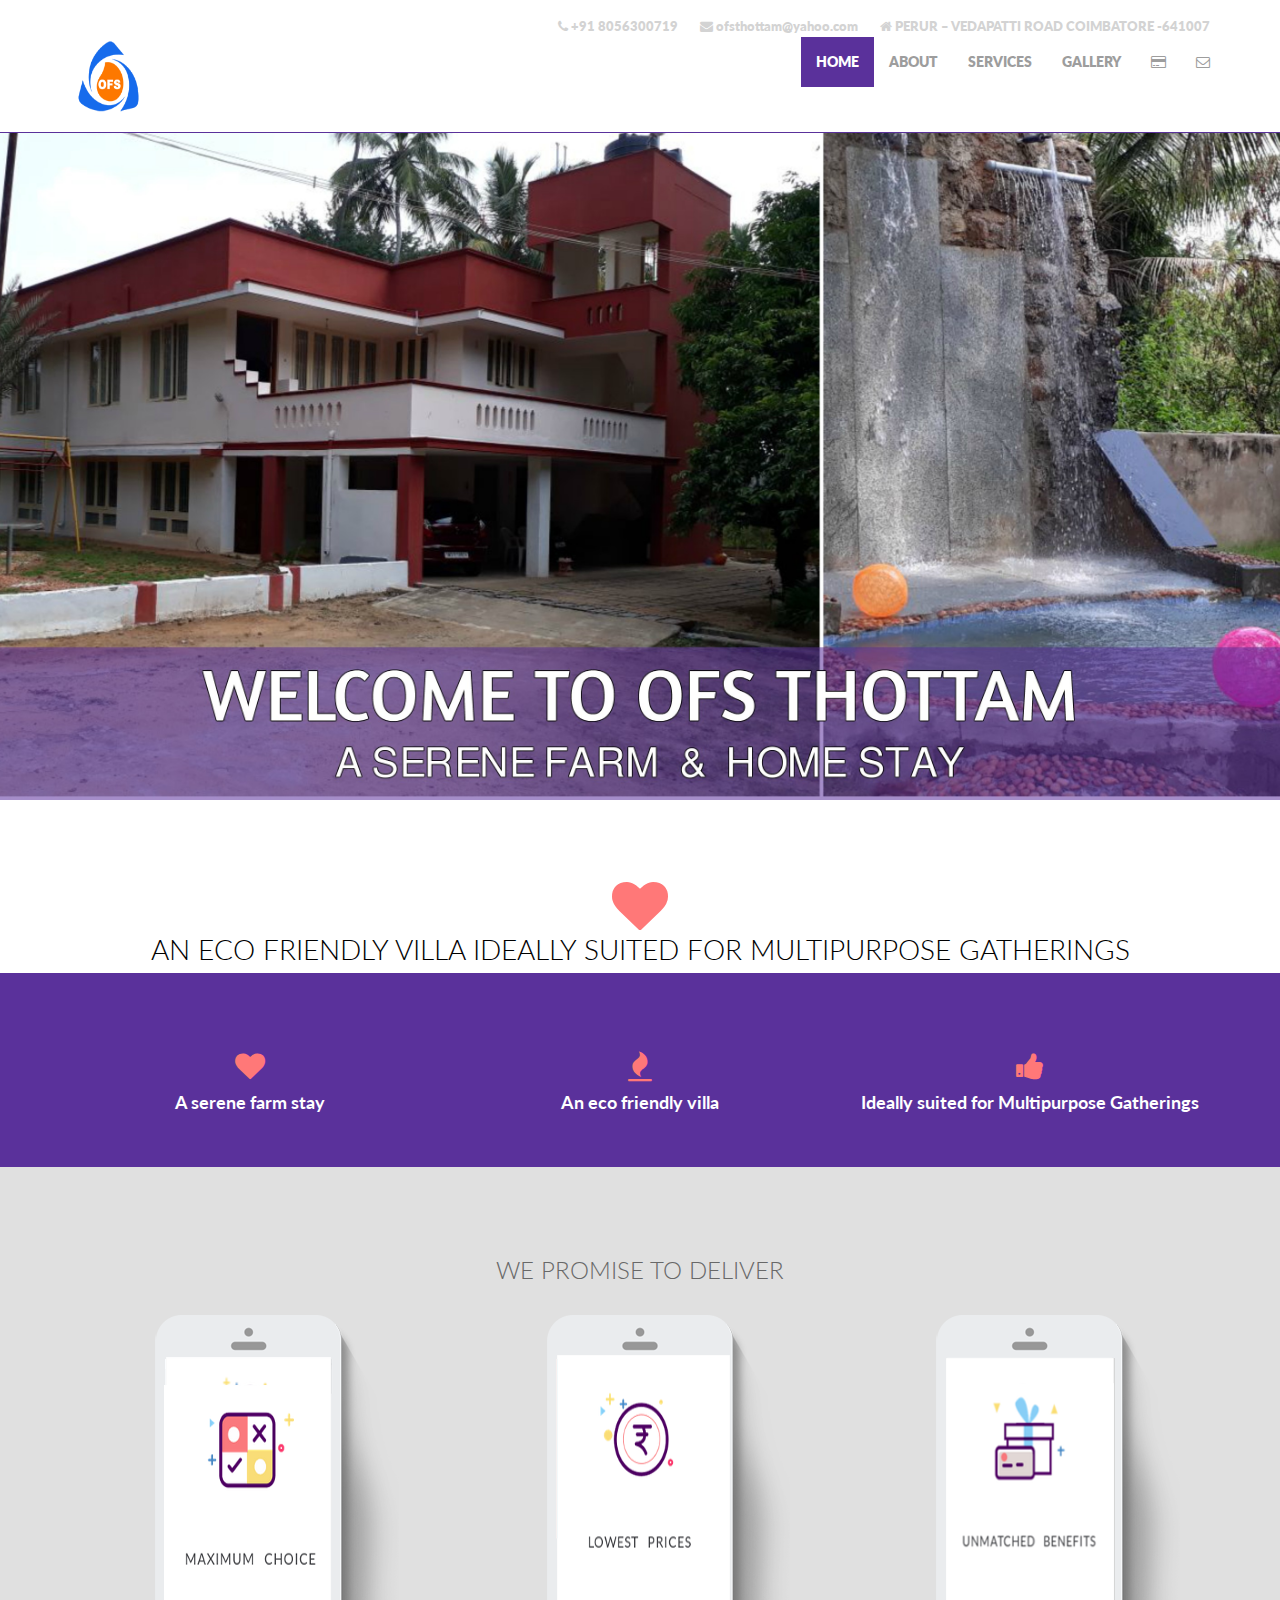
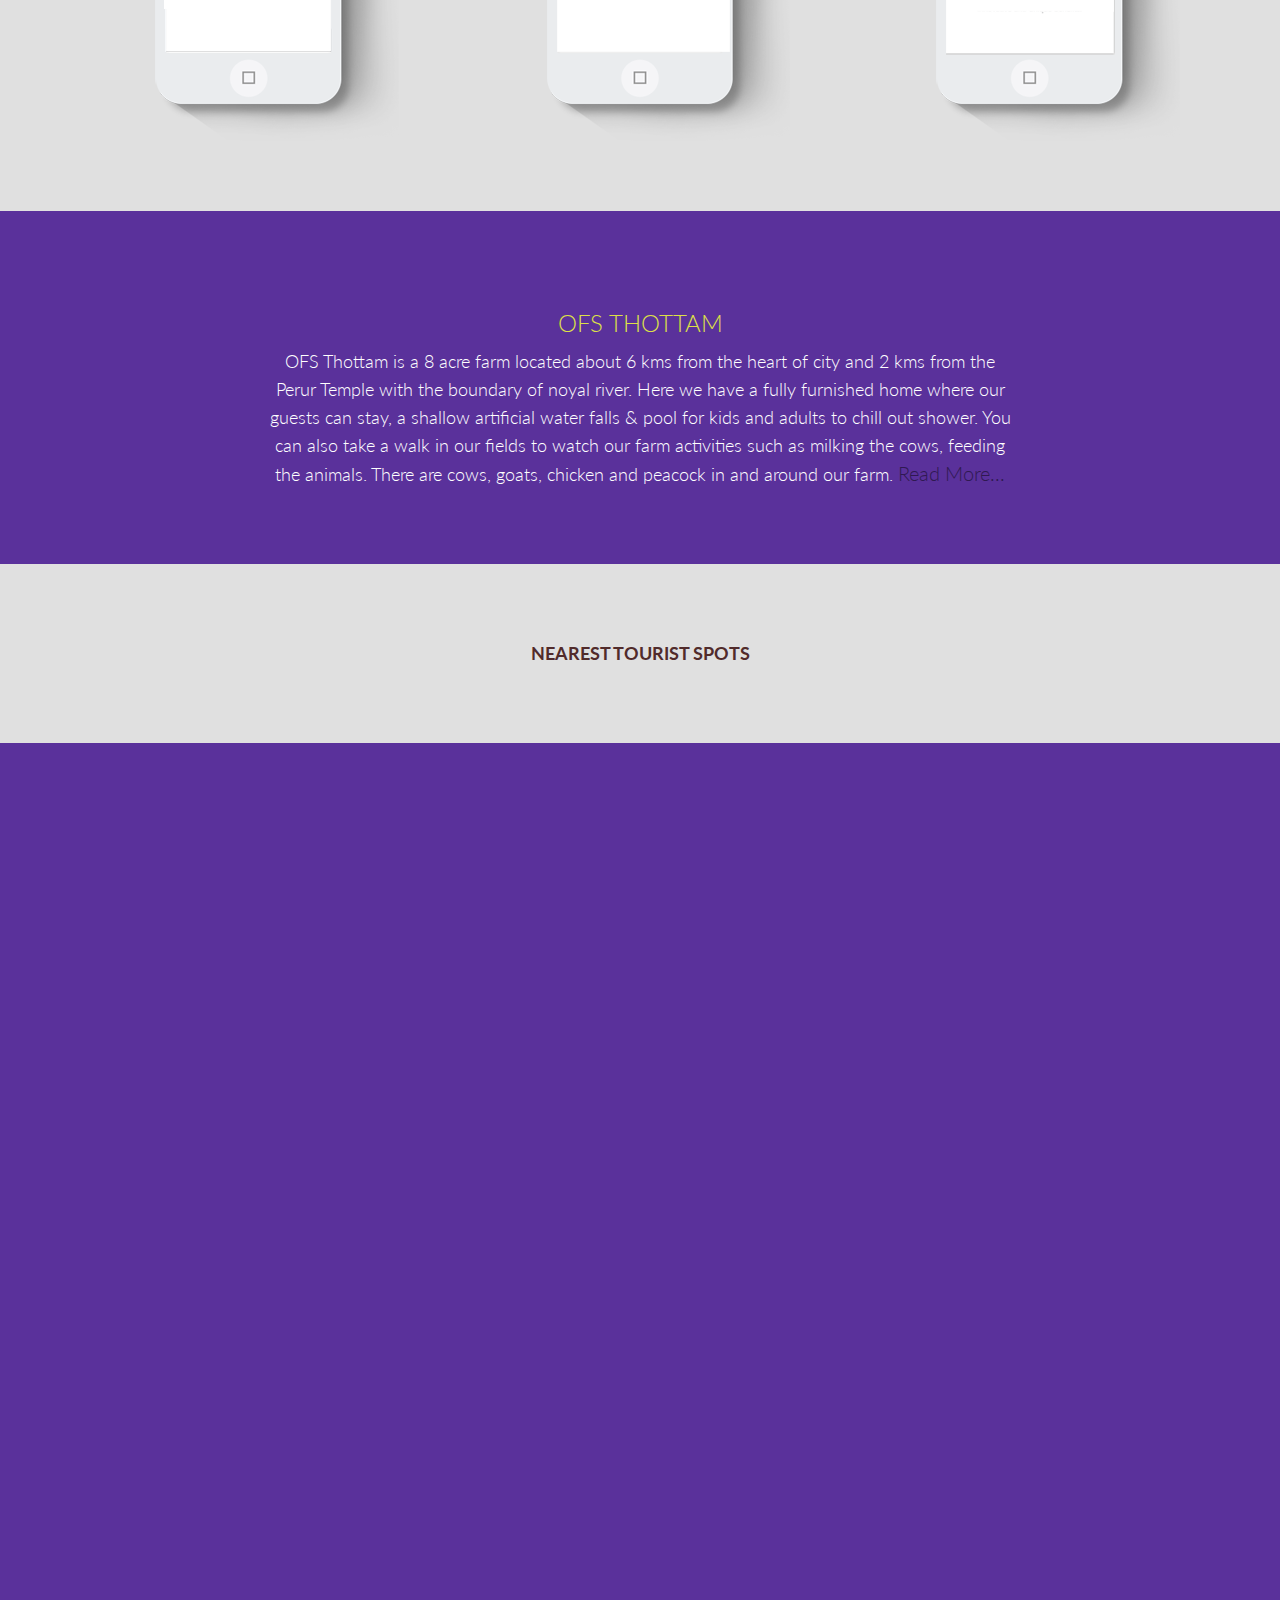
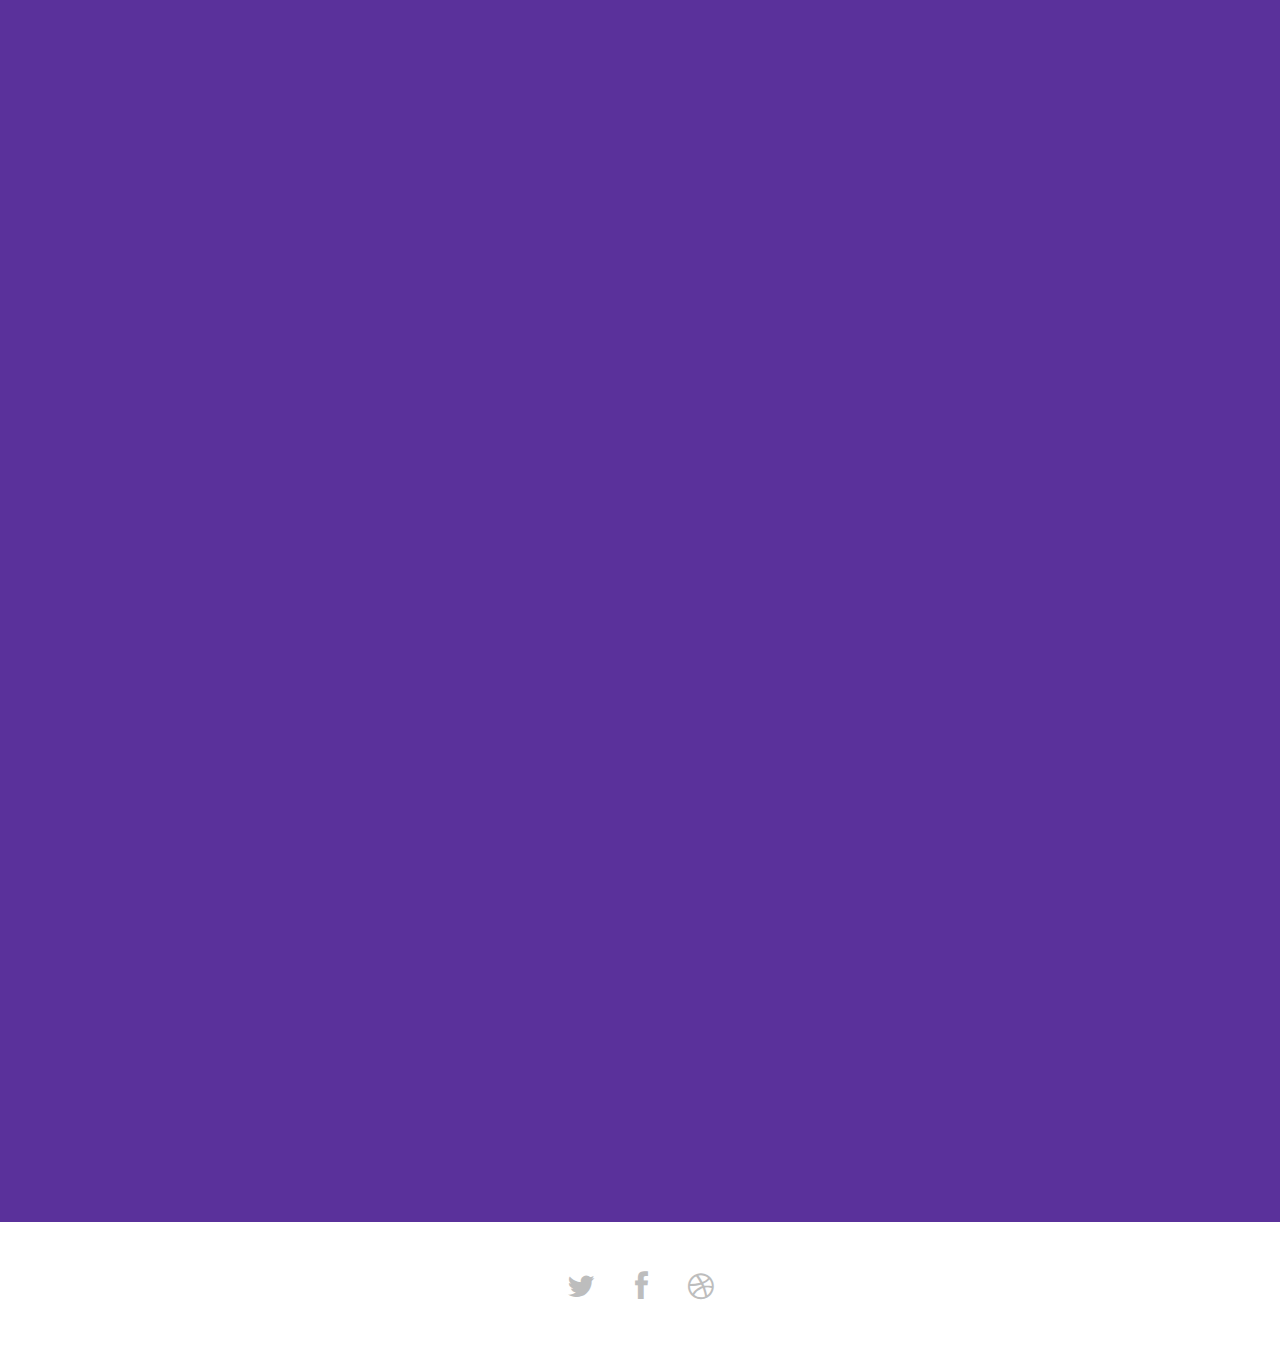
==== commit 98ba412a: "newww" ====
--- a/index.html
+++ b/index.html
@@ -42,6 +42,7 @@
                             <li><a href="" style="font-size: 13px"><i class="fa fa-phone"></i> +91 8056300719
 						</a></li>
                             <li><a href="" style="font-size: 13px"><i class="fa fa-envelope"></i> ofsthottam@yahoo.com</a></li>
+                            <li><a href="" style="font-size: 13px"><i class="fa fa-home"></i> PERUR – VEDAPATTI ROAD COIMBATORE -641007 </a></li>
                             <!-- <li><a href=""><i class="fa fa-google-plus"></i></a></li>
                             <li><a href=""><i class="fa fa-dribbble"></i></a></li>
                             <li><a href=""><i class="fa fa-linkedin"></i></a></li> -->
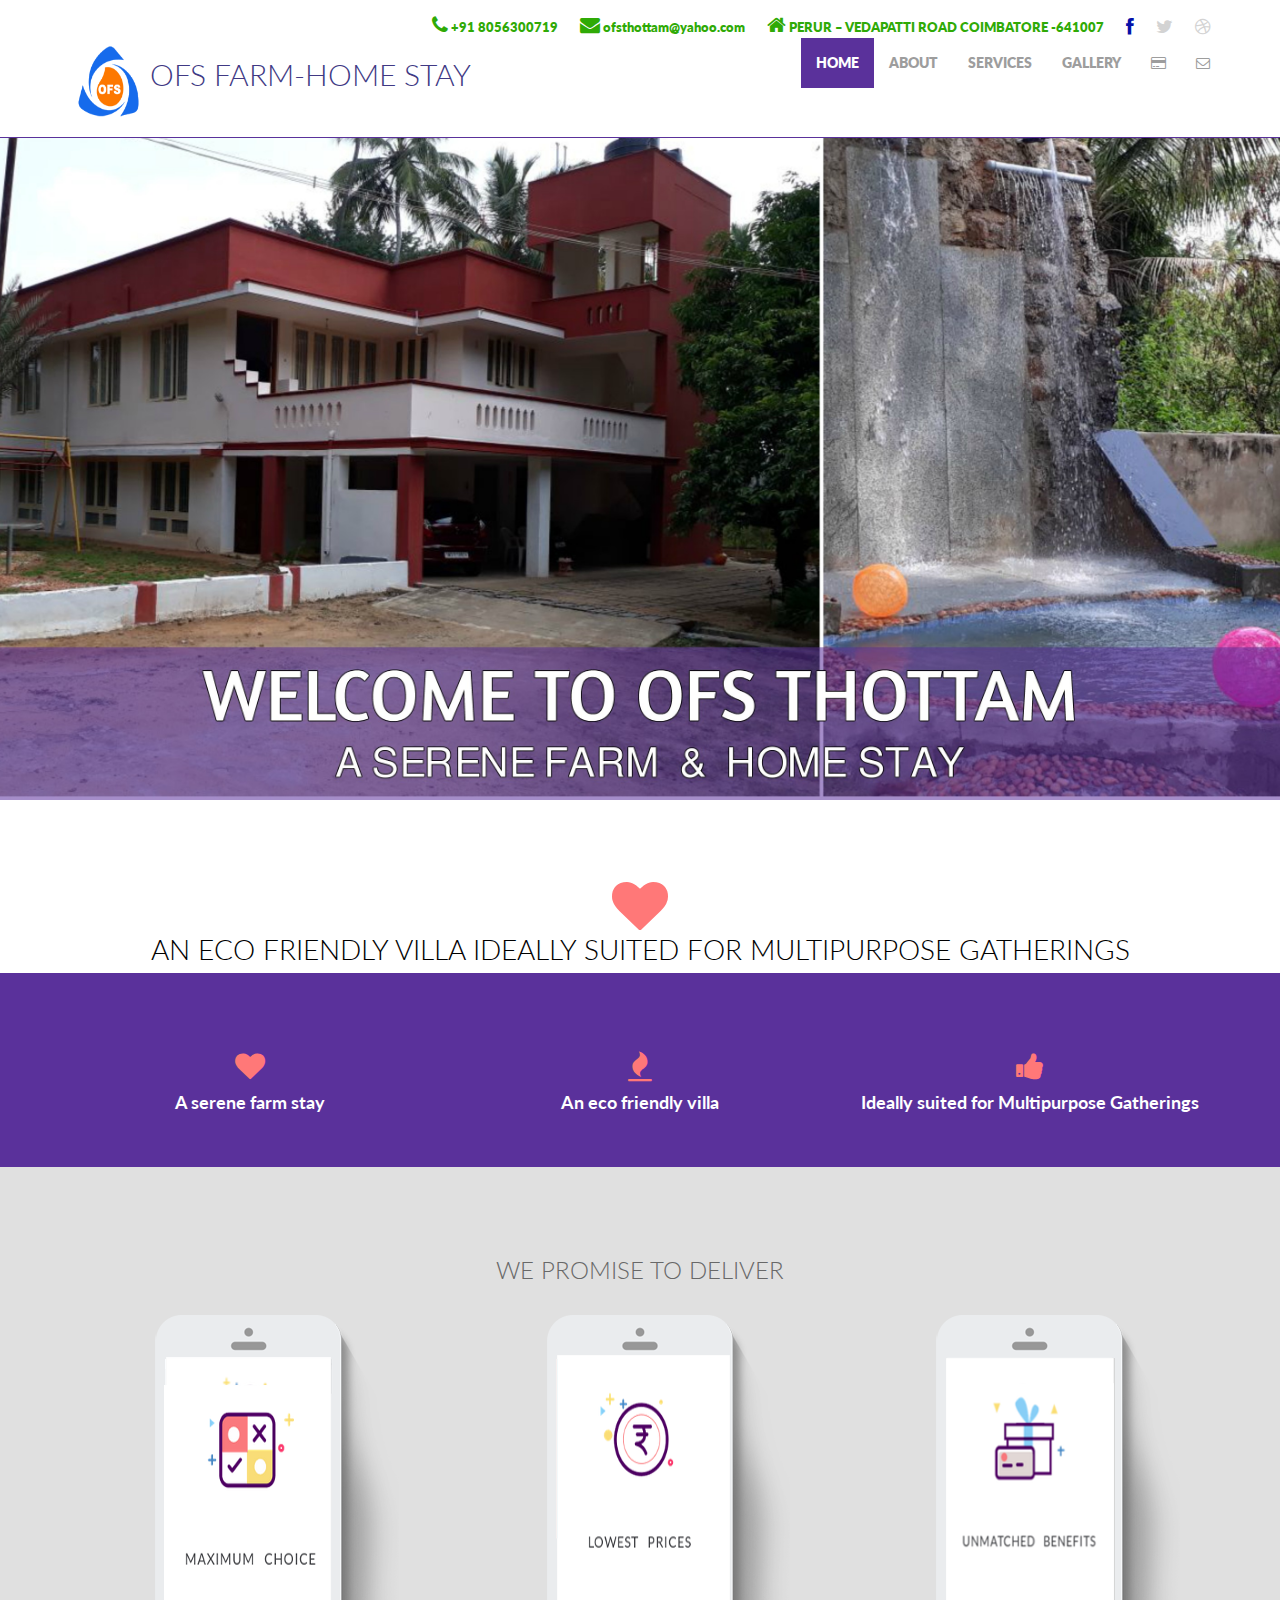
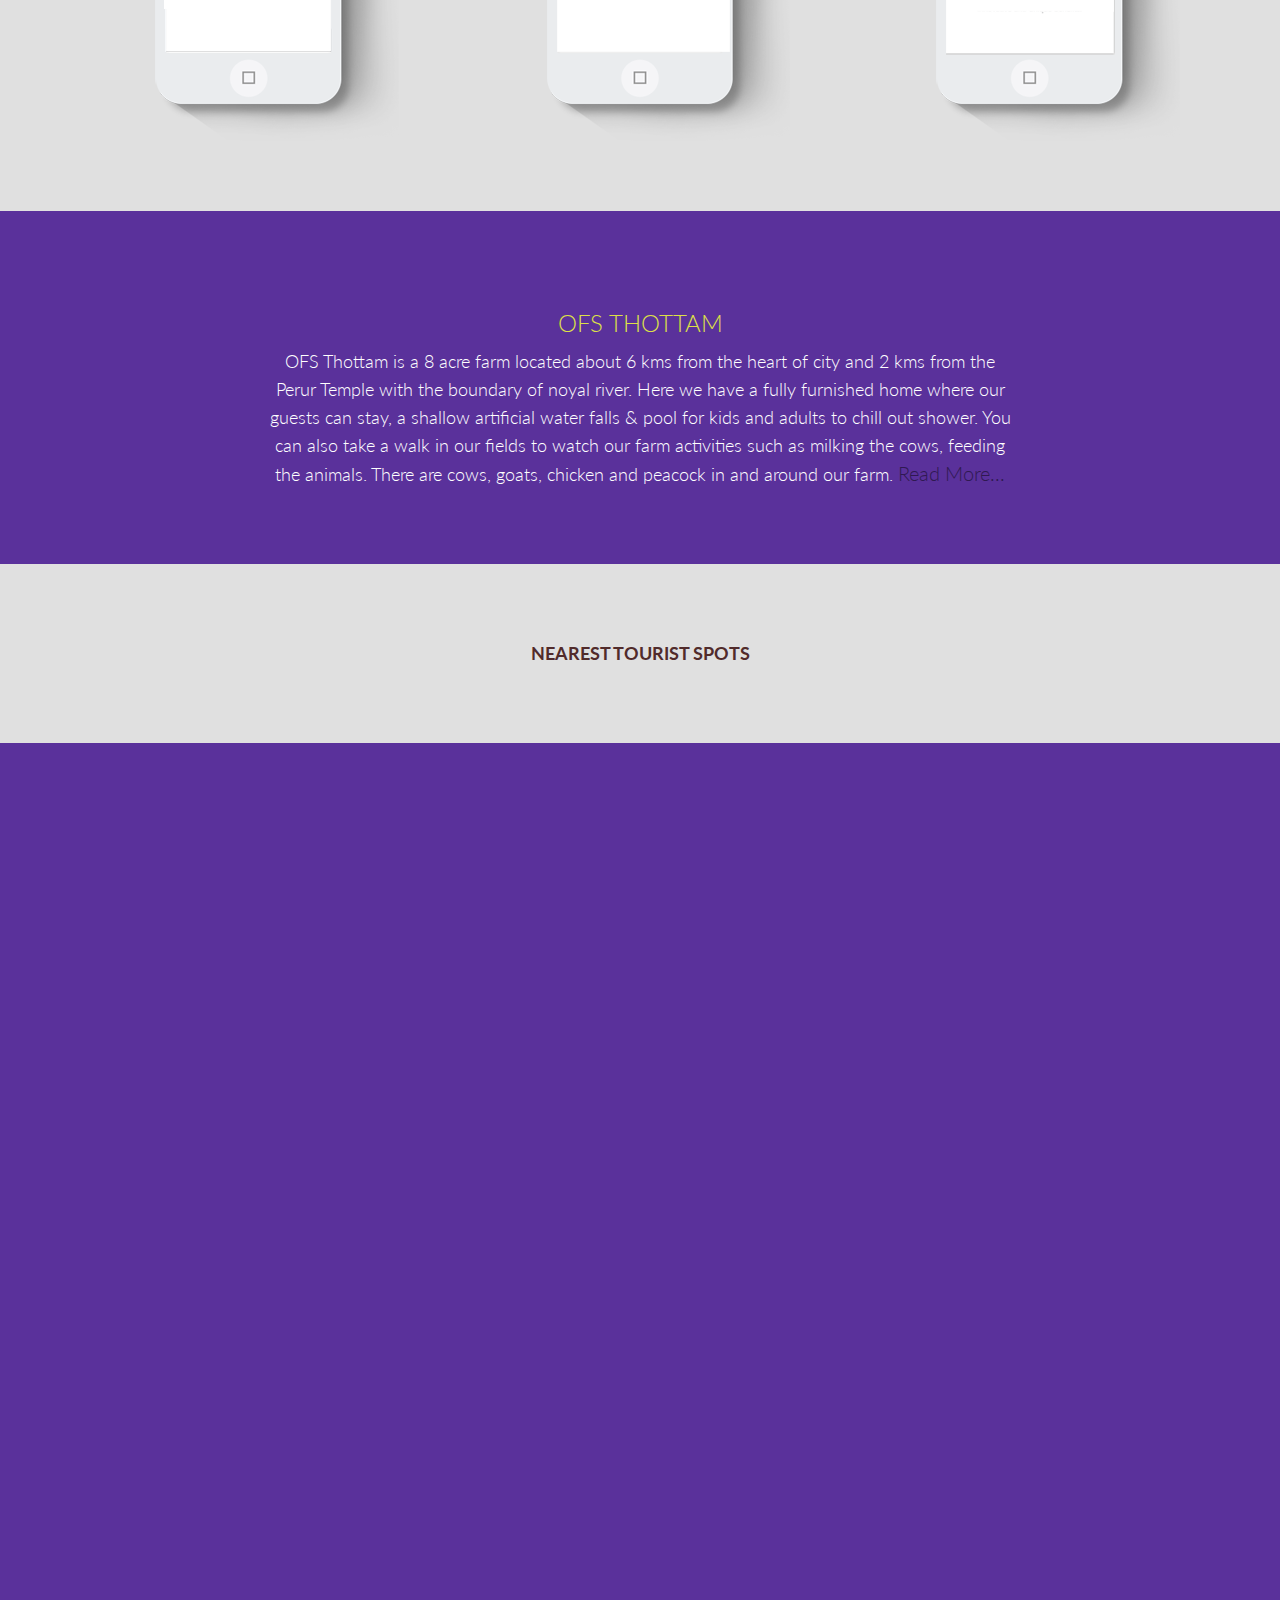
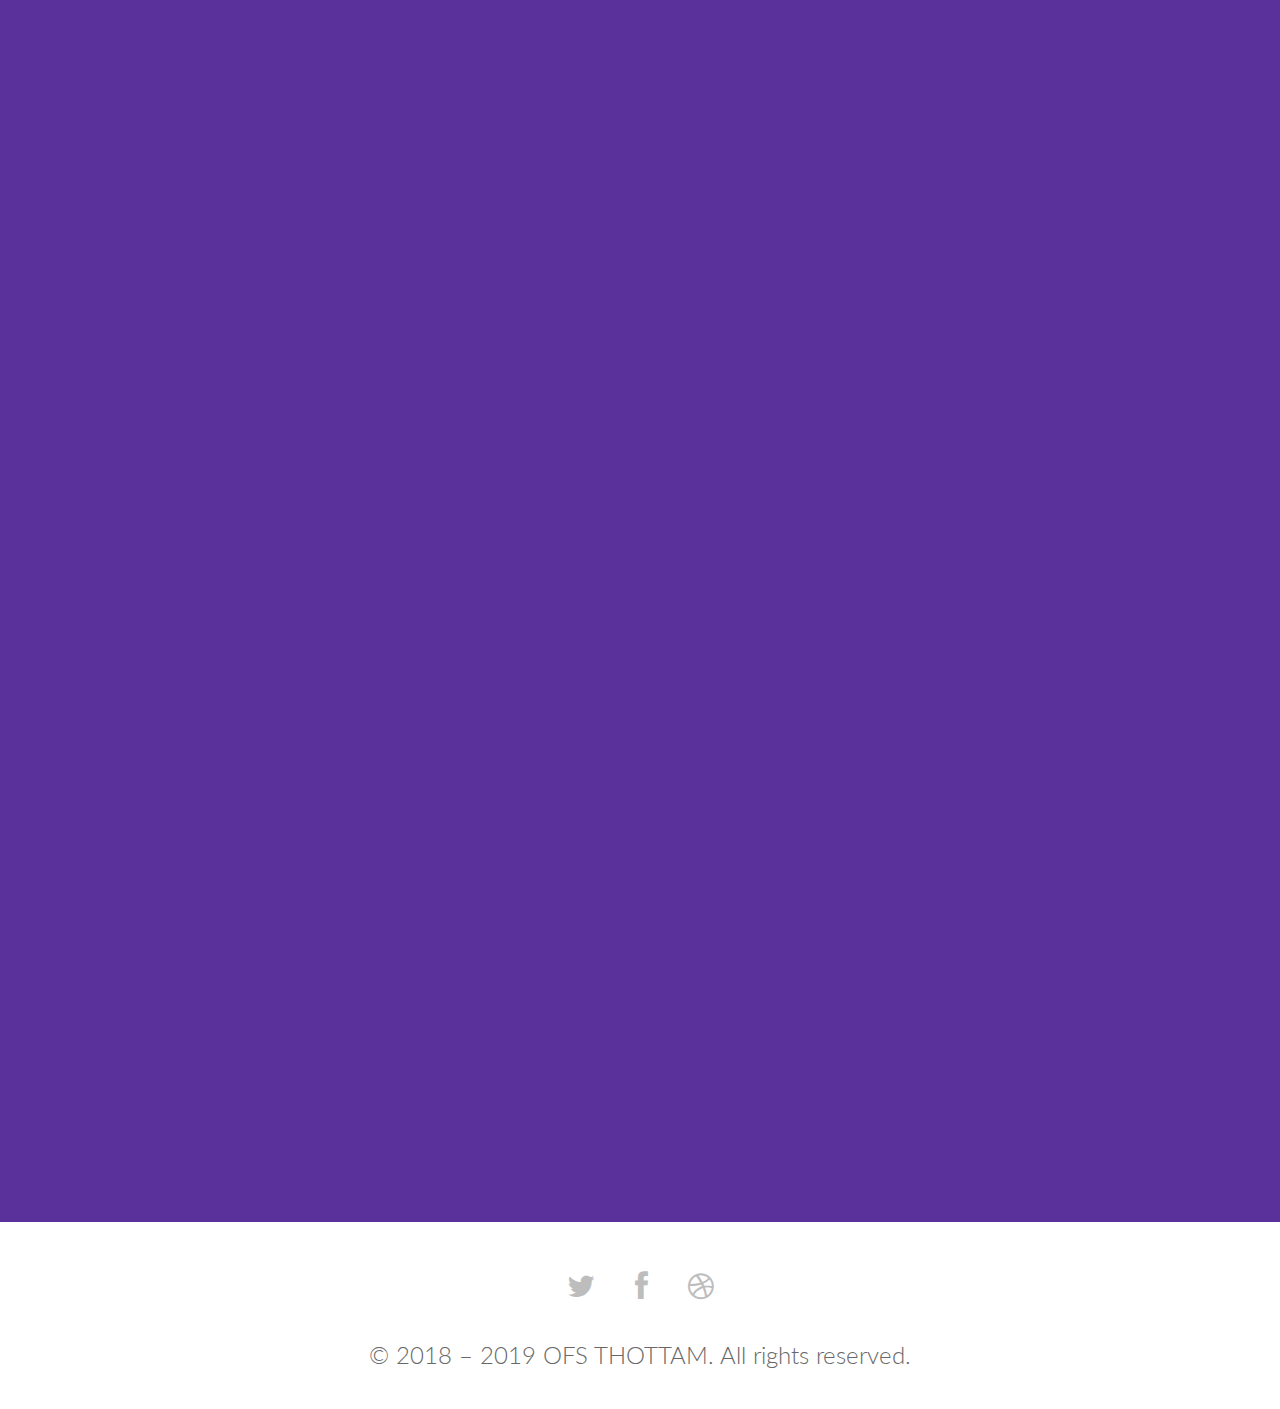
==== commit 914f836c: "last commit" ====
--- a/index.html
+++ b/index.html
@@ -37,12 +37,15 @@
     <div class="container">
             <div class="row">
                 <div class="col-sm-12 overflow">
-                   <div class="social-icons pull-right">
-                        <ul class="nav nav-pills">
-                            <li><a href="" style="font-size: 13px"><i class="fa fa-phone"></i> +91 8056300719
+                   <div class="social-icons pull-right" >
+                        <ul class="nav nav-pills" >
+                            <li><a href="" style="font-size: 13px; color: #2faa06"><i class="fa fa-phone" style="font-size: 20px;" ></i> +91 8056300719
 						</a></li>
-                            <li><a href="" style="font-size: 13px"><i class="fa fa-envelope"></i> ofsthottam@yahoo.com</a></li>
-                            <li><a href="" style="font-size: 13px"><i class="fa fa-home"></i> PERUR – VEDAPATTI ROAD COIMBATORE -641007 </a></li>
+                            <li><a href="" style="font-size: 13px; color: #2faa06"><i class="fa fa-envelope" style="font-size: 20px;"></i> ofsthottam@yahoo.com</a></li>
+                            <li><a href="" style="font-size: 13px; color: #2faa06"><i class="fa fa-home" style="font-size: 20px;"></i> PERUR – VEDAPATTI ROAD COIMBATORE -641007 </a></li>
+                            <li><a href="https://www.facebook.com/ofs.thottam"><i class="fa fa-facebook" style="color: #0510a9"></i></a></li>
+                            <li><a href="#"><i class="fa fa-twitter"></i></a></li>
+                            <li><a href="#"><i class="fa fa-dribbble"></i></a></li>
                             <!-- <li><a href=""><i class="fa fa-google-plus"></i></a></li>
                             <li><a href=""><i class="fa fa-dribbble"></i></a></li>
                             <li><a href=""><i class="fa fa-linkedin"></i></a></li> -->
@@ -59,7 +62,8 @@
                         <span class="icon-bar"></span>
                         <span class="icon-bar"></span>
                     </button>
-                    <a href="index.html"><img src="ofs1.png" class="img-circle" alt="Basica" width="80px" height="80px"></a>
+                    <a href="index.html"><img src="ofs1.png" class="img-circle" alt="Basica" width="80px" height="80px"><h2 style="color: #403984;display: inline-block;font-size: 30px" class="collapse">OFS FARM-HOME STAY</h2></a>
+            
          <!--  <center><img class="navbar-brand" src="ofs1.png" width="100px" height="100px"> -->
           <!-- <a class="navbar-brand" href="index.html"><i class="fa fa-circle"></i>FS  THOTTAM </a> -->
         </div>
@@ -245,7 +249,8 @@
 	<div id="f" style="background-color: #fff;color: #512b2b">
 		<div class="container">
 			<div class="row centered">
-				<a href="#"><i class="fa fa-twitter"></i></a><a href="#"><i class="fa fa-facebook"></i></a><a href="#"><i class="fa fa-dribbble"></i></a>
+				<a href="#"><i class="fa fa-twitter"></i></a><a href="https://www.facebook.com/ofs.thottam"><i class="fa fa-facebook"></i></a><a href="#"><i class="fa fa-dribbble"></i></a>
+                <h2>&copy; 2018 – 2019 OFS THOTTAM. All rights reserved.</h2>
 		
 			</div><!-- row -->
 		</div><!-- container -->
